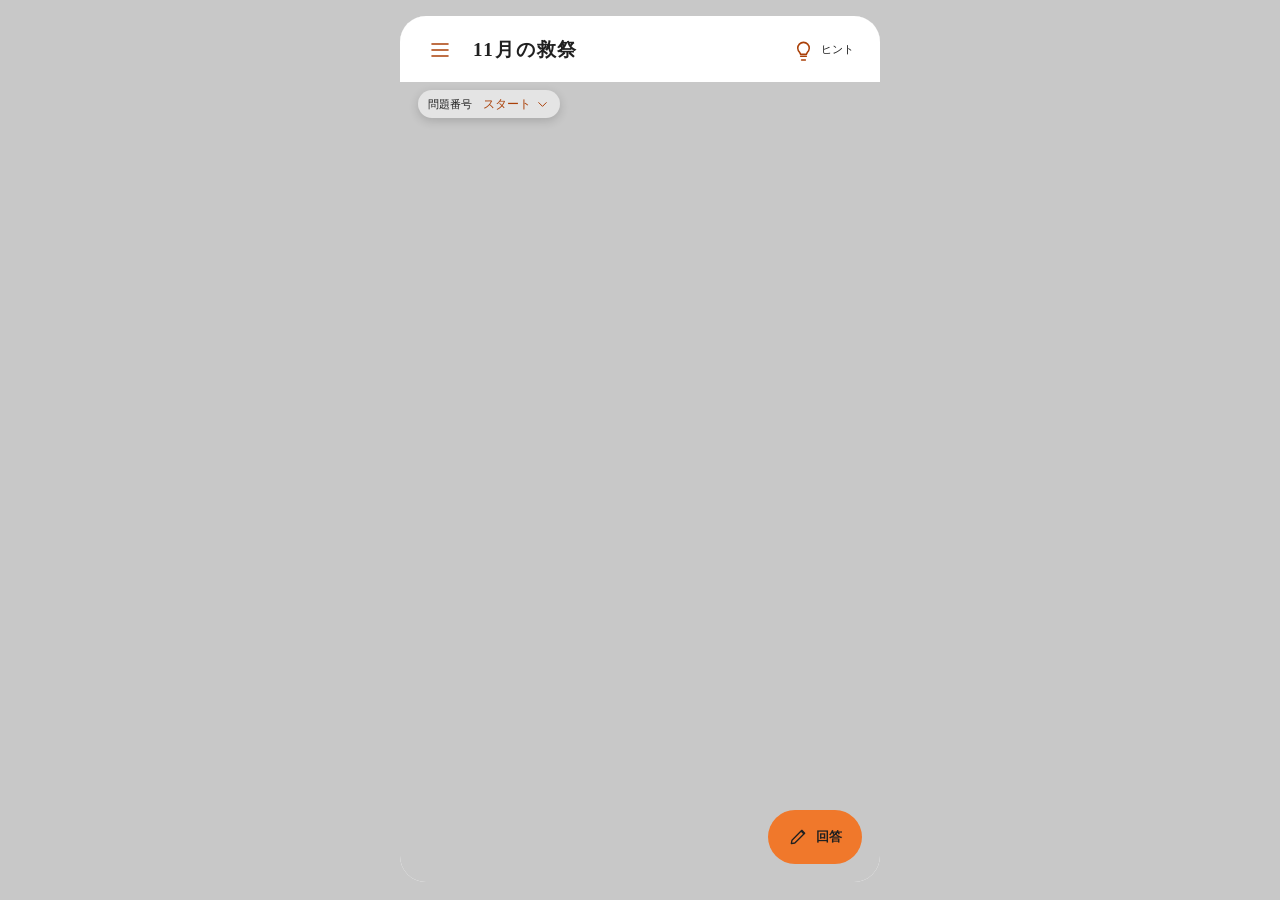
==== app/index.html @ 4bab8ab5 "Publish November Kyusai scenario updates and compact alternating Q3 layout" ====
<!doctype html>
<html lang="ja">
<head>
  <meta charset="UTF-8">
  <meta name="viewport" content="width=device-width, initial-scale=1, viewport-fit=cover">
  <meta name="theme-color" content="#ffffff">
  <meta name="description" content="11月の救祭 — 冊子とともに進める、チャット形式の謎解き。">
  <title>11月の救祭｜謎解きチャット</title>
  <link rel="icon" type="image/svg+xml" href="./assets/release-20261029-8dc7ff6074a7/favicon.svg">
  <link rel="stylesheet" href="./assets/release-20261029-8dc7ff6074a7/styles.css">
  <script type="module" src="./assets/release-20261029-8dc7ff6074a7/app.js"></script>
</head>
<body>
  <a class="skip-link" href="#main">本文へ移動</a>
  <div id="app"></div>
  <dialog id="panel" aria-labelledby="panel-title"></dialog>
  <noscript>この謎解きチャットを使うには、JavaScriptを有効にしてください。</noscript>
</body>
</html>
---- app/assets/release-20261029-8dc7ff6074a7/styles.css ----
@charset "UTF-8";

:root {
  color-scheme: light;
  --white: #fff;
  --canvas: #c8c8c8;
  --surface: #dedede;
  --surface-hover: #cecece;
  --ink: #202020;
  --muted: #515151;
  --accent: #f0782b;
  --accent-hover: #e8691d;
  --accent-ink: #aa4008;
  --accent-soft: #ffd0ae;
  --serif: "Yu Mincho", "Hiragino Mincho ProN", serif;
  --sans: -apple-system, BlinkMacSystemFont, "Hiragino Kaku Gothic ProN", "Yu Gothic", sans-serif;
}

* { box-sizing: border-box; }
body { margin: 0; background: var(--canvas); color: var(--ink); font: 14px/1.75 var(--sans); }
button, input { font: inherit; }
button { transition: background-color 180ms ease, color 180ms ease, scale 140ms cubic-bezier(.2,.8,.2,1), opacity 180ms ease; }
button { border: 0; color: inherit; cursor: pointer; }
button:active:not(:disabled) { scale: .96; }
button:disabled { cursor: default; }
button svg { width: 21px; height: 21px; flex-shrink: 0; }
a { color: inherit; text-decoration: none; }
button, a, input, summary { outline: none; }
button:focus-visible, a:focus-visible { background-color: var(--surface-hover); }
.hidden, [hidden] { display: none !important; }
.sr-only { position: absolute; width: 1px; height: 1px; padding: 0; overflow: hidden; clip: rect(0, 0, 0, 0); white-space: nowrap; }
.skip-link { position: fixed; top: -80px; left: 16px; z-index: 10; padding: 12px; border-radius: 12px; background: var(--ink); color: var(--white); }
.skip-link:focus { top: 12px; background: var(--ink); }

.shell { max-width: 480px; margin: auto; overflow: hidden; background: var(--white); }
.workspace { position: relative; height: 100dvh; display: flex; flex-direction: column; min-width: 0; background: var(--canvas); }
.workspace::before { content: ""; position: absolute; z-index: 0; inset: -9px; background: url("./chat-background-clocktower.jpg") 68% center / cover no-repeat; opacity: .22; filter: saturate(.45) contrast(.85) brightness(1.1) blur(3px); pointer-events: none; }
.workspace::after { content: ""; position: absolute; z-index: 2; inset: 0; background: #000; opacity: 0; pointer-events: none; transition: opacity 180ms ease; }
.yoi-completion { position: relative; z-index: 1; display: flex; flex: 1; flex-direction: column; min-height: 0; overflow-y: auto; padding: 58px 24px max(24px, env(safe-area-inset-bottom)); text-align: center; background: #ffffffd9; }
.yoi-completion-copy { margin-block: auto; padding-block: 20px 36px; }
.yoi-completion-label { margin: 0; font: 17px var(--serif); letter-spacing: .18em; }
.yoi-completion h1 { margin: 14px 0 4px; font: 52px/1.4 var(--serif); }
.yoi-completion-end { margin: 0 0 30px; color: var(--accent-ink); font-size: 12px; letter-spacing: .4em; }
.yoi-completion-copy > p:not([class]) { margin: 18px 0 0; font-size: 13px; line-height: 2; }
.yoi-completion-actions { display: grid; flex-shrink: 0; gap: 12px; margin-top: auto; }
.yoi-completion-actions button { display: flex; align-items: center; justify-content: center; gap: 10px; width: 100%; min-height: 56px; padding: 14px 12px; border-radius: 14px; font-size: 13px; font-weight: 600; line-height: 1.7; }
.yoi-venue-button { background: var(--accent); color: var(--ink); }
.yoi-venue-button:hover, .yoi-venue-button:focus-visible { background: var(--accent-hover); outline: 2px solid var(--accent-ink); outline-offset: 3px; }
.yoi-online-button { border: 1px solid #aaa; background: var(--surface); color: var(--muted); }
.yoi-completion-actions p { margin: -6px 0 0; color: var(--muted); font-size: 11px; }
.workspace:has(.yoi-completion) .hint-button { visibility: hidden; }
.workspace:has(.composer-area:not(.answer-page):not([hidden]):not([inert]))::after { opacity: .65; }
.topbar { position: relative; z-index: 5; display: flex; align-items: center; justify-content: space-between; padding: 12px 18px 10px; padding-top: max(12px, env(safe-area-inset-top)); flex-shrink: 0; background: var(--white); }
.brand { display: flex; align-items: center; gap: 11px; border-radius: 10px; }
.brand-title { font: 600 19px var(--serif); letter-spacing: .1em; }
.menu-button { display: flex; align-items: center; justify-content: center; width: 44px; height: 44px; border-radius: 14px; background: transparent; color: var(--accent-ink); cursor: pointer; }
.menu-button svg { width: 24px; height: 24px; }
.menu-button:hover, .menu-button:focus-visible, .menu-button[aria-expanded="true"] { background: var(--surface-hover); }
.menu-items { position: absolute; z-index: 6; top: calc(100% - 4px); left: 18px; display: flex; flex-direction: column; gap: 0; width: min(210px, calc(100% - 36px)); padding: 4px; border-radius: 12px; background: var(--white); box-shadow: 0 6px 20px #20202026; }
.menu-items button { display: flex; align-items: center; gap: 14px; min-height: 44px; padding: 10px 14px; border-radius: 8px; background: transparent; font-size: 14px; text-align: left; }
.menu-items button svg { width: 20px; height: 20px; color: var(--muted); }
.menu-items button.active { background: var(--surface); }
.menu-items button:hover, .menu-items button:focus-visible, .menu-items button:active { background: var(--surface-hover); }
.nav-badge { display: flex; align-items: center; justify-content: center; min-width: 22px; height: 22px; margin-left: auto; padding: 0 6px; border-radius: 50%; background: var(--surface); color: var(--ink); font-size: 11px; }
.icon-button, .composer-close { display: flex; align-items: center; justify-content: center; width: 44px; height: 44px; border-radius: 50%; background: transparent; }
.icon-button:hover, .icon-button:focus-visible { background: var(--surface); }
.icon-button svg { width: 21px; height: 21px; }
.hint-button { display: flex; align-items: center; justify-content: center; gap: 6px; min-width: 44px; height: 44px; padding: 0 8px; border-radius: 14px; background: transparent; font-size: 11px; white-space: nowrap; }
.hint-button svg { width: 23px; height: 23px; color: var(--accent-ink); }
.hint-button:hover, .hint-button:focus-visible { background: var(--surface-hover); }
.problem-navigation { position: absolute; z-index: 4; top: calc(100% + 8px); left: 18px; background: transparent; }
.problem-toggle { display: flex; align-items: center; gap: 4px; width: auto; min-height: 28px; padding: 2px 10px; border-radius: 999px; background: #e4e4e4; text-align: left; font-size: 11px; font-weight: 400; color: var(--ink); box-shadow: 0 3px 10px #20202030; }
.problem-toggle strong { margin-left: 8px; color: var(--accent-ink); font-size: 12px; font-weight: 400; }
.problem-toggle svg { width: 15px; height: 15px; color: var(--accent-ink); transition: transform 180ms ease; }
.problem-toggle[aria-expanded="true"] svg { transform: rotate(180deg); }
.problem-toggle:hover, .problem-toggle:focus-visible { background: var(--surface-hover); }
.problem-menu { position: absolute; top: calc(100% + 6px); left: 0; width: min(180px, calc(100vw - 36px)); display: flex; flex-direction: column; max-height: min(50dvh, 320px); overflow-x: hidden; overflow-y: auto; scrollbar-width: none; overscroll-behavior: contain; padding: 6px; border-radius: 16px; background: var(--white); box-shadow: 0 6px 20px #20202026; }
.problem-menu::-webkit-scrollbar { display: none; width: 0; height: 0; }
.problem-menu button { display: flex; align-items: center; justify-content: space-between; gap: 8px; flex-shrink: 0; min-height: 44px; padding: 10px 16px; border-radius: 10px; background: transparent; font-size: 13px; text-align: left; }
.problem-menu button svg { width: 15px; height: 15px; color: var(--accent-ink); }
.problem-menu button[aria-current], .problem-menu button:hover, .problem-menu button:focus-visible { background: var(--surface-hover); }

.answer-problem { margin: 20px 0 24px; }
.answer-problem p { margin: 0; font-size: 14px; line-height: 1.9; white-space: pre-wrap; overflow-wrap: anywhere; }
.answer-problem .answer-template { margin-top: 16px; padding: 12px; border-radius: 12px; background: var(--surface); }
.answer-entry-label { margin: 0 0 8px; font-size: 12px; font-weight: 600; }

.chat-area { position: relative; z-index: 1; flex: 1; min-height: 0; overflow: auto; padding: 52px 18px calc(120px + env(safe-area-inset-bottom)); scrollbar-width: thin; overscroll-behavior: contain; scroll-padding-bottom: 15px; }
.messages { display: grid; gap: 8px; }
.investigation-hub { padding-top: 44px; padding-bottom: calc(84px + env(safe-area-inset-bottom)); }
.investigation-intro { display: grid; grid-template-columns: minmax(0, 1fr) auto; align-items: center; gap: 6px 10px; color: var(--ink); margin-bottom: 10px; padding: 10px 12px; border-radius: 14px; background: #ffffffe8; }
.investigation-intro h1 { margin: 0; font: 20px var(--serif); }
.investigation-intro p { grid-column: 1 / -1; font-size: 11px; line-height: 1.6; margin: 0; }
.investigation-intro .investigation-progress { grid-column: 2; grid-row: 1; font-weight: 600; white-space: nowrap; }
.investigation-questions { --investigation-portrait-space: 64px; display: grid; gap: 6px; padding-inline: 8px; }
.investigation-question { position: relative; display: grid; grid-template-columns: minmax(0, 1fr) auto; align-items: center; justify-self: end; gap: 3px 8px; width: calc(100% - var(--investigation-portrait-space)); min-height: 64px; padding: 8px 10px; border-radius: 3px 16px 16px 16px; background: var(--white); color: var(--ink); text-align: left; }
.investigation-question::before { content: ''; position: absolute; top: 0; left: -8px; border-top: 12px solid var(--white); border-left: 9px solid transparent; }
.investigation-question:nth-child(even) { justify-self: start; border-radius: 16px 3px 16px 16px; }
.investigation-question:nth-child(even)::before { left: auto; right: -8px; border-left: 0; border-right: 9px solid transparent; }
.investigation-question strong { grid-column: 1 / -1; grid-row: 1; font-size: 13px; font-weight: 500; line-height: 1.5; overflow-wrap: anywhere; }
.investigation-status { grid-column: 1; grid-row: 2; color: var(--accent-ink); font-size: 10px; line-height: 1.5; }
.investigation-open-label { grid-column: 2; grid-row: 2; display: flex; align-items: center; justify-content: flex-end; gap: 4px; font-size: 10px; line-height: 1.5; white-space: nowrap; }
.investigation-open-label svg { width: 16px; height: 16px; }
.investigation-next:disabled { background: var(--surface); color: var(--muted); opacity: .7; }
.investigation-back { position: absolute; z-index: 4; top: 104px; left: 18px; min-height: 44px; padding: 8px 14px; border-radius: 12px; background: var(--white); font-size: 12px; }
.investigation-detail { padding-top: 104px; padding-bottom: 156px; }
.investigation-return { position: absolute; z-index: 2; left: 18px; bottom: max(22px, env(safe-area-inset-bottom)); min-height: 48px; max-width: 45%; padding: 10px 14px; border-radius: 14px; background: var(--white); font-size: 12px; }
.investigation-complete-note { padding: 18px; border-radius: 18px; background: var(--white); font-size: 14px; }
.q4-pending { position: relative; z-index: 1; flex: 1; padding: 80px 24px 32px; background: #ffffffe8; }
.q4-pending h1 { font: 28px var(--serif); }
.q4-pending p { margin-bottom: 30px; font-size: 14px; line-height: 1.9; }
.start-puzzle-card { position: relative; display: grid; grid-template-columns: minmax(0, 1fr) minmax(0, 1.15fr); align-items: start; gap: 16px; padding: 14px; border-radius: 20px; background: var(--white); box-shadow: 0 4px 16px #20202012; }
.puzzle-visual { grid-column: 2; grid-row: 1; width: 100%; min-width: 0; }
.puzzle-preview { display: block; width: 100%; min-width: 0; padding: 0; border-radius: 12px; background: var(--white); overflow: hidden; }
.puzzle-diagram-image { display: block; width: 100%; height: auto; }
.start-puzzle-card[data-problem-id^="N4"] .puzzle-preview { position: relative; aspect-ratio: 559 / 610; }
.start-puzzle-card[data-problem-id^="N4"] .puzzle-diagram-image { position: absolute; inset: 0; width: 100%; height: 100%; object-fit: contain; }
.puzzle-gallery-pages { display: flex; justify-content: center; gap: 4px; margin-top: 8px; }
.puzzle-gallery-pages button { display: grid; place-items: center; flex: 1; min-width: 0; max-width: 44px; min-height: 44px; padding: 4px; border-radius: 50%; background: transparent; font-size: 11px; }
.puzzle-gallery-pages button span { display: grid; place-items: center; width: 24px; height: 24px; border-radius: 50%; background: var(--surface); }
.puzzle-gallery-pages button span { transition: background-color 180ms ease, color 180ms ease, scale 180ms ease; }
.puzzle-gallery-pages button[aria-pressed="true"] span { background: var(--ink); color: var(--white); scale: 1.08; }
.puzzle-gallery-pages button:hover, .puzzle-gallery-pages button:focus-visible { background: var(--surface-hover); }
.puzzle-card-copy { grid-column: 1; grid-row: 1; min-width: 0; }
.puzzle-card-number { color: var(--muted); font-size: 11px; }
.puzzle-card-copy h2 { margin: 0 0 14px; font-size: 16px; line-height: 1.8; font-weight: 600; overflow-wrap: anywhere; }
.puzzle-question-icon { display: inline-block; width: 25px; height: auto; margin-right: 4px; vertical-align: middle; }
.puzzle-card-copy p { margin: 0; font-size: 14px; line-height: 1.9; overflow-wrap: anywhere; }
.puzzle-card-copy .puzzle-card-instruction { margin-bottom: 14px; }
.puzzle-card-copy .puzzle-card-destination { padding-top: 14px; border-top: 1px solid var(--surface); }
.puzzle-blank { display: inline-flex; align-items: center; justify-content: center; width: 1.6em; height: 1.6em; margin-inline: 2px; border-radius: 50%; background: var(--ink); color: var(--white); line-height: 1; }
.composer-area .start-puzzle-card { padding: 0; border-radius: 0; box-shadow: none; }
.composer-area .puzzle-card-number { display: none; }
.puzzle-card-answer, .puzzle-text-answer { display: grid; grid-template-columns: minmax(0, 1fr); gap: 8px; margin-top: 18px; min-width: 0; }
.puzzle-card-copy #answer-form:not([class]) { margin-top: 18px; }
.puzzle-card-copy .answer-options { grid-template-columns: minmax(0, 1fr); }
.start-puzzle-card[data-problem-id^="N4"] { grid-template-columns: minmax(140px, 1.25fr) minmax(0, 1fr); gap: 12px; }
.puzzle-symbol-answer { display: grid; gap: 8px; margin-top: 18px; min-width: 0; }
.symbol-slot-fields { display: grid; grid-template-columns: repeat(3, minmax(0, 1fr)); gap: 6px; }
.symbol-slot-button { display: grid; place-items: center; min-width: 0; min-height: 64px; padding: 4px; border-radius: 14px; background: var(--surface); font-size: 26px; }
.symbol-slot-button[data-filled="false"] { color: var(--muted); }
.symbol-slot-button:hover, .symbol-slot-button:focus-visible { background: var(--surface-hover); }
.answer-field-label { margin-bottom: 4px; padding: 0; font-size: 12px; font-weight: 600; }
.puzzle-symbol-answer > .primary-button:disabled { opacity: .45; cursor: default; }
.has-side-submit #answer-form > .primary-button { position: absolute; top: calc(var(--submit-top) + (var(--submit-height) - 44px) / 2); left: calc(var(--submit-left) + var(--submit-width) - 80px); margin: 0; }
.puzzle-text-answer .text-composer { padding: 7px; }
.start-puzzle-card[data-problem-id="N3"] .text-composer { min-height: 64px; }
.has-side-submit[data-problem-id="N3"] .text-composer { width: calc(var(--answer-row-width) - 80px - 16px); }
.puzzle-card-answer label { grid-column: 1 / -1; color: var(--muted); font-size: 12px; }
.answer-choice-trigger { display: flex; align-items: center; justify-content: space-between; gap: 4px; text-align: left; width: 100%; min-width: 0; min-height: 44px; padding: 8px; border: 0; border-radius: 12px; background: var(--surface); color: var(--ink); font: 16px var(--sans); }
.answer-choice-trigger svg { width: 16px; height: 16px; }
.answer-choice-trigger:focus-visible { outline: 2px solid var(--muted); outline-offset: 2px; }
.puzzle-full-image { display: block; width: 100%; height: auto; border-radius: 12px; }
.chat-area { overflow-anchor: none; scrollbar-width: none; }
.chat-area::-webkit-scrollbar { display: none; width: 0; height: 0; }
.conversation-notice { position: absolute; z-index: 2; bottom: max(24px, env(safe-area-inset-bottom)); left: 50%; transform: translateX(-50%); min-height: 44px; max-width: calc(100% - 36px); padding: 10px 18px; border-radius: 999px; background: var(--ink); color: var(--white); box-shadow: 0 4px 16px #20202033; font-size: 13px; white-space: nowrap; }
.conversation-notice:hover, .conversation-notice:focus-visible { background: var(--surface-hover); color: var(--ink); }
.conversation-notice:not([hidden]) { animation: notice-in 220ms ease both; }
@keyframes notice-in { from { opacity: 0; translate: 0 6px; } to { opacity: 1; translate: 0 0; } }
.workspace:has(.answer-fab:not([hidden])) .conversation-notice { bottom: calc(88px + env(safe-area-inset-bottom)); }
.message-enter { animation: message-in 360ms cubic-bezier(.2,.8,.2,1) both; }
@keyframes message-in { from { opacity: 0; transform: translateY(14px); } to { opacity: 1; transform: translateY(0); } }
.scene-actions { display: flex; flex-wrap: wrap; align-items: center; gap: 10px; margin-top: 24px; }
.narration { margin: 0; padding: 13px 15px; border-radius: 18px; background: var(--white); font-size: 13px; line-height: 1.95; white-space: pre-wrap; overflow-wrap: anywhere; }
.message { display: flex; align-items: flex-start; gap: 9px; }
.avatar { display: flex; align-items: center; justify-content: center; flex-shrink: 0; width: 29px; height: 29px; margin-top: 22px; border-radius: 50%; background: var(--accent); font: 12px var(--serif); }
.character-speaker { display: flex; flex-direction: column; align-items: center; flex-shrink: 0; gap: 4px; width: 56px; }
.character-avatar { width: 56px; height: 70px; margin-top: 0; border-radius: 0; background: transparent; }
.character-avatar img { display: block; width: 100%; height: 100%; object-fit: contain; }
.character-name { color: var(--ink); font-size: 10px; line-height: 1.5; text-align: center; white-space: nowrap; }
.has-character .message-body { max-width: calc(100% - 65px); }
.character-right { justify-content: flex-end; }
.character-right .speaker { margin-left: auto; }
.message-body { width: fit-content; max-width: calc(100% - 38px); min-width: 0; }
.speaker { display: flex; align-items: center; gap: 9px; width: fit-content; margin-bottom: 6px; padding: 0; background: transparent; color: var(--muted); font-size: 10px; }
.speaker small { font-size: 9px; }
.bubble { width: fit-content; max-width: 100%; padding: 13px 15px; border-radius: 18px; background: var(--white); font-size: 13px; line-height: 1.95; white-space: pre-wrap; overflow-wrap: anywhere; }
.own { justify-content: flex-end; }
.own .message-body { max-width: 85%; }
.own .speaker { justify-content: flex-end; margin-left: auto; }
.own .bubble { background: var(--ink); color: var(--white); }
.retry .bubble { background: var(--accent-soft); }
.milestone { display: flex; align-items: center; gap: 8px; margin-left: 38px; padding: 10px 14px; border-radius: 14px; background: var(--accent-soft); color: var(--accent-ink); font-size: 11px; }
.milestone svg { width: 15px; height: 15px; }
.branch-options { display: flex; flex-wrap: wrap; gap: 9px; margin-top: 22px; padding-left: 38px; }
.branch-options button { display: flex; align-items: center; gap: 13px; min-height: 44px; padding: 10px 14px; border-radius: 999px; background: var(--accent-soft); font-size: 12px; }
.branch-options button:hover, .branch-options button:focus-visible { background: var(--surface-hover); }
.branch-options svg { width: 15px; height: 15px; color: var(--accent-ink); }
.chapter-end { margin-top: 20px; color: var(--muted); font-size: 11px; text-align: center; }
.chapter-end > span { display: inline-block; padding: 8px 12px; border-radius: 14px; background: var(--white); }

.composer-area { position: absolute; z-index: 3; left: 12px; right: 12px; bottom: max(12px, env(safe-area-inset-bottom)); max-height: min(75dvh, 620px); overflow: auto; overscroll-behavior: contain; padding: 16px 20px 20px; border-radius: 24px; background: var(--white); box-shadow: 0 12px 32px #20202026; }
.answer-composer-heading { display: flex; align-items: center; justify-content: space-between; gap: 12px; min-height: 40px; margin-bottom: 14px; }
.answer-composer-heading h2 { display: flex; align-items: center; gap: 10px; margin: 0; font-size: 16px; font-weight: 600; }
.answer-composer-heading .question-tag { flex-shrink: 0; background: var(--accent); font-size: 11px; }
.composer-area.answer-page { position: relative; flex: 1; min-height: 0; inset: auto; max-height: none; padding: 52px 20px max(24px, env(safe-area-inset-bottom)); border-radius: 0; box-shadow: none; }
.composer-close { width: 40px; height: 40px; flex-shrink: 0; background: var(--surface); }
.composer-close:hover, .composer-close:focus-visible { background: var(--surface-hover); }
.composer-close svg { width: 19px; height: 19px; }
.text-composer { display: flex; align-items: center; gap: 8px; padding: 7px 7px 7px 12px; border-radius: 18px; background: var(--surface); transition: background-color 180ms ease, box-shadow 180ms ease; }
.text-composer:focus-within { background: var(--surface-hover); }
.text-composer input { flex: 1; min-width: 0; padding: 7px 5px; border: 0; background: transparent; color: var(--ink); font-size: 16px; }
.text-composer input::placeholder { color: var(--muted); font-size: 13px; }
.answer-fields { display: grid; gap: 12px; }
.answer-field { min-width: 0; }
.answer-field .answer-field-label { display: block; margin-bottom: 5px; font-size: 12px; }
.answer-fields-inline { display: block; font-size: 15px; line-height: 2.2; }
.answer-fields-inline .answer-field { display: inline-block; width: 5.5em; margin: 0 4px; vertical-align: middle; line-height: normal; }
.answer-fields-inline .text-composer { padding: 7px; border-radius: 10px; }
.answer-fields-inline input { width: 100%; text-align: center; }
.multi-field-answer > .primary-button { width: 80px; margin: 12px 0 0 auto; }
.send-button { display: flex; align-items: center; justify-content: center; width: 44px; height: 44px; flex-shrink: 0; border-radius: 50%; background: var(--accent); }
.send-button:hover, .send-button:focus-visible { background: var(--surface-hover); }
.composer-meta { margin-top: 8px; color: var(--muted); font-size: 11px; }
.feedback { margin-top: 8px; color: var(--accent-ink); font-size: 11px; }
.feedback:empty { display: none; }
.primary-button, .secondary-button { display: flex; align-items: center; justify-content: center; gap: 10px; min-height: 44px; padding: 11px 16px; border-radius: 14px; background: var(--accent); font-size: 12px; }
.primary-button:hover, .primary-button:focus-visible { background: var(--surface-hover); }
.primary-button svg { width: 17px; height: 17px; }
.secondary-button { background: var(--surface); }
.secondary-button:hover, .secondary-button:focus-visible { background: var(--surface-hover); }
.solved-composer { display: flex; align-items: center; justify-content: space-between; gap: 10px; flex-wrap: wrap; min-height: 54px; }
.solved-label { display: flex; align-items: center; gap: 7px; font-size: 12px; }
.solved-label svg { width: 16px; height: 16px; color: var(--accent-ink); }
.muted { color: var(--muted); font-size: 12px; }
.answer-options { display: grid; gap: 8px; grid-template-columns: repeat(3, minmax(0, 1fr)); margin: 0; padding: 0; border: 0; }
.answer-options-two-columns { grid-template-columns: repeat(2, minmax(0, 1fr)); }
.option { display: flex; align-items: center; gap: 7px; min-height: 48px; padding: 10px 9px; border-radius: 14px; background: var(--surface); font-size: 12px; line-height: 1.6; cursor: pointer; }
.option:has(input:checked) { background: var(--surface-hover); }
.option:has(input:focus-visible) { background: var(--surface-hover); }
.option:has(input:checked:focus-visible) { background: var(--surface-hover); }
.option input, .evidence-card input { appearance: none; display: grid; place-items: center; width: 18px; height: 18px; margin: 0; border: 0; border-radius: 6px; background: #bfbfbf; flex-shrink: 0; cursor: pointer; }
.option input[type="radio"] { border-radius: 50%; }
.option input:checked, .evidence-card input:checked { background: var(--ink); }
.option input:checked::after, .evidence-card input:checked::after { content: "✓"; color: var(--white); font-size: 13px; line-height: 1; }
.option, .evidence-card, summary { transition: background-color 180ms ease, scale 140ms cubic-bezier(.2,.8,.2,1); }
.option:active, .evidence-card:active, summary:active { scale: .98; }
.option input, .evidence-card input { transition: background-color 180ms ease; }
.option input:checked::after, .evidence-card input:checked::after { animation: selection-in 180ms ease both; }
@keyframes selection-in { from { opacity: 0; scale: .65; } to { opacity: 1; scale: 1; } }
.answer-options:has(input[type="checkbox"]) { grid-template-columns: repeat(2, minmax(0, 1fr)); }
.answer-options:has(input[type="checkbox"]) .option:nth-of-type(odd):last-of-type { grid-column: 1 / -1; }
.answer-options .primary-button { grid-column: 1 / -1; width: 100%; margin-top: 2px; }
.start-puzzle-card[data-problem-id="N4.2"] .answer-options { position: relative; padding-top: var(--choice-clearance, 0px); }
.start-puzzle-card[data-problem-id="N4.2"] .answer-options .primary-button { position: absolute; left: calc(100% + 12px); bottom: 2px; margin: 0; }
#answer-form button[type="submit"] { width: 80px; min-width: 80px; height: 44px; min-height: 44px; padding: 8px; gap: 6px; flex-shrink: 0; justify-self: end; border-radius: 14px; font-size: 12px; flex-wrap: nowrap; white-space: nowrap; writing-mode: horizontal-tb; }
#answer-form button[type="submit"] svg { width: 17px; height: 17px; flex-shrink: 0; }
#answer-form button[type="submit"] span { display: block; flex-shrink: 0; white-space: nowrap; writing-mode: horizontal-tb; }
#answer-form.is-incorrect .text-composer,
#answer-form.is-incorrect .answer-choice-trigger,
#answer-form.is-incorrect .symbol-slot-button,
#answer-form.is-incorrect .option { background: #ffe1e1; box-shadow: inset 0 0 0 2px #c73535; }
#answer-form.is-incorrect .answer-choice-trigger,
#answer-form.is-incorrect .symbol-slot-button,
#answer-form.is-incorrect .option,
#answer-form.is-incorrect .text-composer input { color: #9c2020; }
.answer-fab { position: absolute; z-index: 2; right: 18px; bottom: max(18px, env(safe-area-inset-bottom)); display: flex; align-items: center; justify-content: center; gap: 8px; min-height: 54px; padding: 0 20px; border-radius: 999px; background: var(--accent); font-size: 13px; font-weight: 600; }
.answer-fab svg { width: 20px; height: 20px; }
.answer-fab:hover, .answer-fab:focus-visible { background: var(--surface-hover); }

dialog { position: fixed; inset: auto 0 0; width: 100%; max-width: 480px; max-height: 85dvh; min-height: 260px; margin: 0 auto; padding: 0; overflow: auto; border: 0; border-radius: 26px 26px 0 0; background: var(--canvas); color: var(--ink); box-shadow: none; }
dialog::backdrop { background: #20202080; animation: backdrop-in 260ms ease both; }
dialog.is-closing::backdrop { animation: backdrop-out 180ms ease both; }
dialog.image-viewer { inset: 0; width: 100vw; height: 100dvh; max-width: none; max-height: none; min-height: 0; margin: 0; padding: max(56px, calc(env(safe-area-inset-top) + 48px)) max(12px, env(safe-area-inset-right)) max(12px, env(safe-area-inset-bottom)) max(12px, env(safe-area-inset-left)); border-radius: 0; overflow: hidden; overscroll-behavior: none; touch-action: none; background: var(--white); }
.image-viewer-stage { width: 100%; height: 100%; min-height: 0; overflow: hidden; }
dialog.image-gallery { padding-bottom: max(76px, calc(env(safe-area-inset-bottom) + 64px)); touch-action: pan-y pinch-zoom; }
.image-gallery .image-viewer-stage { touch-action: pan-y pinch-zoom; }
.image-gallery .puzzle-gallery-pages { position: absolute; bottom: max(12px, env(safe-area-inset-bottom)); left: 50%; transform: translateX(-50%); width: 156px; margin: 0; padding: 4px 8px; border-radius: 999px; background: var(--white); box-shadow: 0 3px 12px #20202020; }
.image-viewer .puzzle-full-image { width: 100%; height: 100%; object-fit: contain; border-radius: 0; }
.image-viewer-close { position: absolute; z-index: 1; top: max(8px, env(safe-area-inset-top)); right: max(12px, env(safe-area-inset-right)); background: var(--surface); }
body:has(dialog.image-viewer[open]) { overflow: hidden; }
dialog.answer-choice-dialog { inset: 0; width: min(360px, calc(100vw - 16px)); height: fit-content; min-height: 0; max-width: none; max-height: calc(100dvh - 16px); margin: auto; padding: 12px; border-radius: 18px; background: var(--white); overflow: auto; overscroll-behavior: contain; }
.answer-choice-header { display: flex; align-items: center; justify-content: space-between; gap: 8px; margin-bottom: 8px; }
.answer-choice-header h2 { margin: 0; font-size: 16px; font-weight: 500; }
.circled-answer { display: inline-flex; align-items: center; justify-content: center; flex-shrink: 0; width: 22px; height: 22px; border: 1px solid currentColor; border-radius: 50%; font: 400 14px/1 Arial, sans-serif; font-variant-numeric: lining-nums; letter-spacing: -0.5px; }
.answer-choice-grid { display: grid; grid-template-columns: repeat(5, minmax(0, 1fr)); gap: 6px; }
.answer-choice-grid button { min-width: 0; min-height: 44px; padding: 6px; border-radius: 10px; background: var(--white); font-size: 20px; }
.answer-choice-grid button[aria-pressed="true"], .answer-choice-grid button:hover, .answer-choice-grid button:focus-visible { background: var(--surface-hover); }
.symbol-picker-slots { display: flex; justify-content: center; gap: 8px; margin: 12px 0 16px; }
.symbol-picker-slots .symbol-slot-button { width: 56px; min-height: 56px; }
.symbol-picker-slots .symbol-slot-button[aria-pressed="true"] { outline: 2px solid var(--accent); outline-offset: 2px; }
.symbol-choice-grid { display: grid; grid-template-columns: repeat(6, minmax(0, 1fr)); gap: 6px; }
.symbol-choice-grid button { min-width: 0; min-height: 48px; padding: 4px; border-radius: 10px; background: var(--surface); font-size: 24px; }
.symbol-choice-grid button[aria-pressed="true"], .symbol-choice-grid button:hover, .symbol-choice-grid button:focus-visible { background: var(--surface-hover); }

@keyframes backdrop-in { from { opacity: 0; } to { opacity: 1; } }
@keyframes backdrop-out { from { opacity: 1; } to { opacity: 0; } }
@keyframes content-in { from { opacity: 0; transform: translateY(8px); } to { opacity: 1; transform: translateY(0); } }
.answer-reveal[open] > p, .log-entry[open] > .history-messages { animation: content-in 260ms cubic-bezier(.2,.8,.2,1) both; }
.panel-header { display: flex; align-items: center; justify-content: space-between; padding: 14px 23px 18px; background: var(--white); }
.panel-header h2 { margin: 6px 0 0; font: 21px var(--serif); letter-spacing: .09em; }
.eyebrow { color: var(--muted); font-size: 10px; letter-spacing: .1em; }
.panel-body { padding: 22px 23px max(28px, env(safe-area-inset-bottom)); }
.panel-intro { margin: 0 0 21px; color: var(--muted); font-size: 12px; line-height: 1.9; }
.hint-card, .finding { margin-bottom: 12px; padding: 16px; border-radius: 18px; background: var(--white); }
.hint-card p, .finding p { margin: 7px 0 0; font-size: 13px; line-height: 1.95; }
.full { width: 100%; justify-content: space-between; }
.answer-reveal { margin-top: 20px; padding: 4px 16px; border-radius: 18px; background: var(--white); }
.answer-reveal summary { min-height: 44px; padding-block: 10px; border-radius: 12px; color: var(--accent-ink); font-size: 12px; cursor: pointer; }
.answer-reveal summary:focus-visible { background: var(--surface-hover); }
.answer-reveal p { padding: 16px; border-radius: 14px; background: var(--accent-soft); font-size: 13px; white-space: pre-wrap; }
.empty-state { margin-bottom: 20px; padding: 28px 12px; border-radius: 18px; background: var(--surface); color: var(--muted); font-size: 12px; line-height: 2; text-align: center; }
.log-entry { margin-bottom: 14px; padding: 6px 16px 16px; border-radius: 18px; background: var(--white); }
.log-entry > summary { min-height: 44px; padding-block: 10px; border-radius: 12px; font: 16px var(--serif); cursor: pointer; }
.log-entry > summary:focus-visible { background: var(--surface); }
.question-tag { display: inline-block; padding: 3px 8px; border-radius: 999px; background: var(--accent); font-size: 10px; }
.log-entry > summary .question-tag { margin-right: 10px; font-family: var(--sans); }
.history-messages { display: grid; gap: 8px; margin-top: 12px; }
.history-messages .milestone { margin-left: 0; }
.history-messages .bubble { background: var(--canvas); font-size: 12px; }
.card-grid { display: grid; grid-template-columns: 1fr 1fr; gap: 10px; margin-bottom: 18px; }
.card-grid > .empty-state { grid-column: 1 / -1; }
.evidence-card { position: relative; display: flex; flex-direction: column; padding: 16px; border-radius: 18px; background: var(--white); cursor: pointer; }
.evidence-card:has(input:checked) { background: var(--surface-hover); }
.evidence-card:has(input:focus-visible) { background: var(--surface-hover); }
.evidence-card input { position: absolute; top: 11px; right: 11px; }
.card-code { color: var(--muted); font-size: 10px; letter-spacing: .1em; }
.card-mark { color: var(--accent-ink); font: 64px var(--serif); line-height: 1.6; text-align: center; }
.evidence-card strong { font: 15px var(--serif); }
.card-copy { margin-top: 9px; color: var(--muted); font-size: 11px; }
.finding { margin-top: 20px; }
.finding h3 { margin: 7px 0; font: 18px var(--serif); }
#combine-feedback { margin-top: 12px; color: var(--accent-ink); font-size: 12px; }
.help-copy { font-size: 13px; line-height: 2; }
.help-copy h3 { margin: 22px 0 9px; font: 16px var(--serif); }
.help-copy p { margin: 0 0 12px; }
.demo-note { margin-top: 20px; padding: 16px; border-radius: 18px; background: var(--surface); color: var(--muted); font-size: 12px; }
.reset-link { width: 100%; min-height: 44px; margin-top: 12px; padding: 10px 14px; border-radius: 14px; background: var(--accent-soft); font-size: 12px; text-align: left; }
.reset-link:hover, .reset-link:focus-visible { background: var(--surface-hover); }
.reset-actions { display: flex; flex-wrap: wrap; justify-content: flex-end; gap: 10px; }

button:hover, button:focus-visible, button:active { color: var(--ink); background-color: var(--surface-hover); }
summary:hover, summary:focus-visible, summary:active { background-color: var(--surface-hover); }

@media (min-width: 600px) {
  .shell { margin: 16px auto; border-radius: 26px; }
  .workspace { height: calc(100dvh - 34px); }
  dialog { bottom: 16px; border-radius: 26px; }
}
@media (max-width: 350px) {
  .investigation-question { gap: 2px 8px; padding-block: 6px; }
  .investigation-question strong { font-size: 12px; }
  .start-puzzle-card { gap: 8px 12px; }
  .puzzle-visual { grid-row: 1; }
  .topbar { padding-inline: 14px; }
  .chat-area { padding-inline: 14px; }
  .brand-title { font-size: 18px; }
  .bubble { padding: 12px; font-size: 12px; }
  .composer-area { left: 8px; right: 8px; padding-inline: 12px; }
  .answer-fab { right: 14px; }
  .option { padding-inline: 6px; font-size: 11px; }
  .solved-composer .primary-button { padding-inline: 12px; font-size: 11px; }
}
@media (prefers-reduced-motion: reduce) { *, *::before, *::after { scroll-behavior: auto !important; transition: none !important; animation: none !important; } button:active, .option:active, .evidence-card:active, summary:active { scale: 1; } dialog::backdrop { animation: none !important; } }
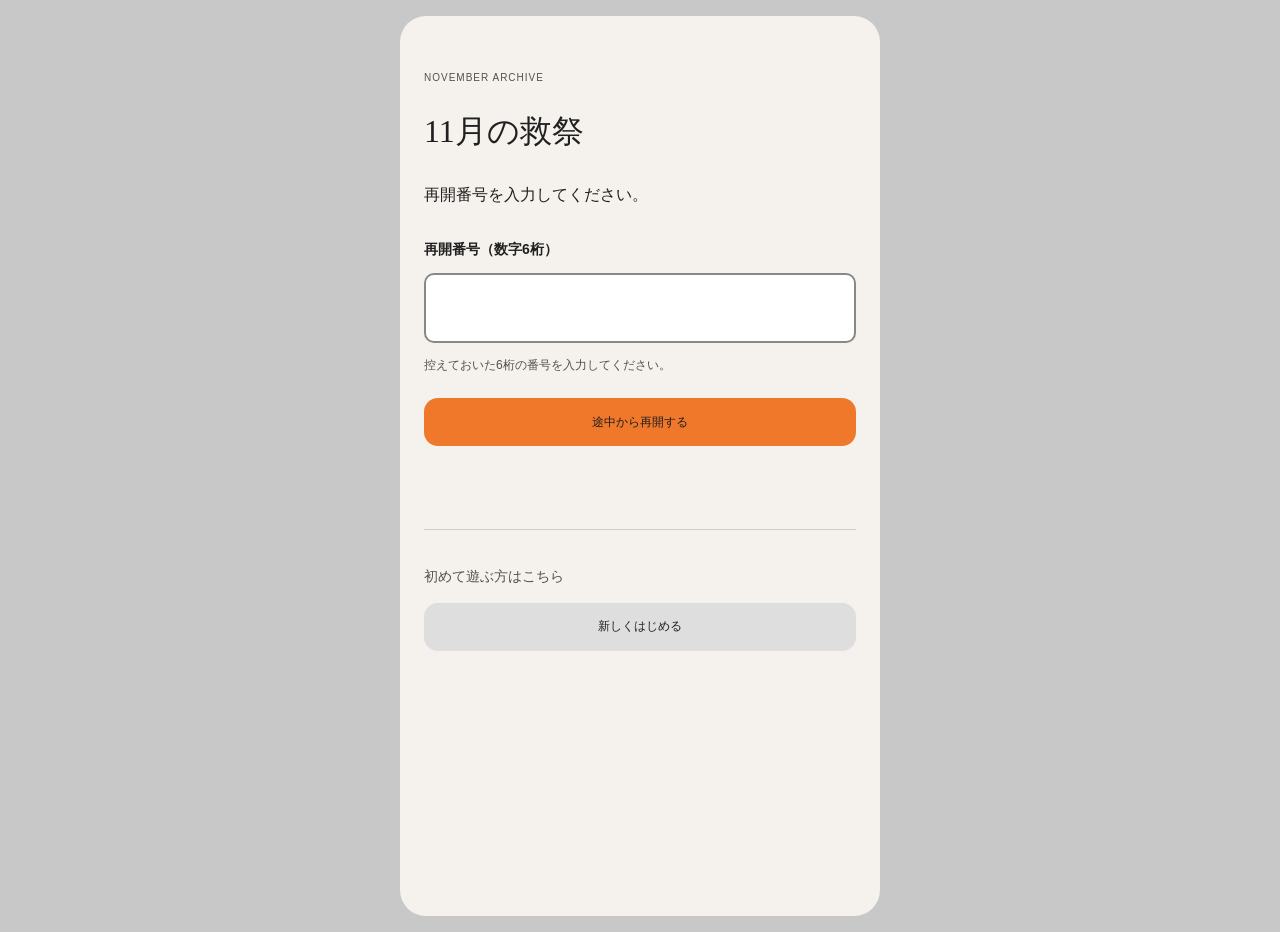
==== commit a308d2c7: "Add six-digit anonymous progress saves and isolated debug play" ====
--- a/app/index.html
+++ b/app/index.html
@@ -6,9 +6,9 @@
   <meta name="theme-color" content="#ffffff">
   <meta name="description" content="11月の救祭 — 冊子とともに進める、チャット形式の謎解き。">
   <title>11月の救祭｜謎解きチャット</title>
-  <link rel="icon" type="image/svg+xml" href="./assets/release-20261029-8dc7ff6074a7/favicon.svg">
-  <link rel="stylesheet" href="./assets/release-20261029-8dc7ff6074a7/styles.css">
-  <script type="module" src="./assets/release-20261029-8dc7ff6074a7/app.js"></script>
+  <link rel="icon" type="image/svg+xml" href="./assets/release-save-1d67b9585910/favicon.svg">
+  <link rel="stylesheet" href="./assets/release-save-1d67b9585910/styles.css">
+  <script type="module" src="./assets/release-save-1d67b9585910/app.js"></script>
 </head>
 <body>
   <a class="skip-link" href="#main">本文へ移動</a>
--- a/app/assets/release-save-1d67b9585910/styles.css
+++ b/app/assets/release-save-1d67b9585910/styles.css
@@ -0,0 +1,380 @@
+@charset "UTF-8";
+
+:root {
+  color-scheme: light;
+  --white: #fff;
+  --canvas: #c8c8c8;
+  --surface: #dedede;
+  --surface-hover: #cecece;
+  --ink: #202020;
+  --muted: #515151;
+  --accent: #f0782b;
+  --accent-hover: #e8691d;
+  --accent-ink: #aa4008;
+  --accent-soft: #ffd0ae;
+  --serif: "Yu Mincho", "Hiragino Mincho ProN", serif;
+  --sans: -apple-system, BlinkMacSystemFont, "Hiragino Kaku Gothic ProN", "Yu Gothic", sans-serif;
+}
+
+* { box-sizing: border-box; }
+body { margin: 0; background: var(--canvas); color: var(--ink); font: 14px/1.75 var(--sans); }
+button, input { font: inherit; }
+button { transition: background-color 180ms ease, color 180ms ease, scale 140ms cubic-bezier(.2,.8,.2,1), opacity 180ms ease; }
+button { border: 0; color: inherit; cursor: pointer; }
+button:active:not(:disabled) { scale: .96; }
+button:disabled { cursor: default; }
+button svg { width: 21px; height: 21px; flex-shrink: 0; }
+a { color: inherit; text-decoration: none; }
+button, a, input, summary { outline: none; }
+button:focus-visible, a:focus-visible { background-color: var(--surface-hover); }
+.hidden, [hidden] { display: none !important; }
+.sr-only { position: absolute; width: 1px; height: 1px; padding: 0; overflow: hidden; clip: rect(0, 0, 0, 0); white-space: nowrap; }
+.skip-link { position: fixed; top: -80px; left: 16px; z-index: 10; padding: 12px; border-radius: 12px; background: var(--ink); color: var(--white); }
+.skip-link:focus { top: 12px; background: var(--ink); }
+
+.shell { max-width: 480px; margin: auto; overflow: hidden; background: var(--white); }
+.workspace { position: relative; height: 100dvh; display: flex; flex-direction: column; min-width: 0; background: var(--canvas); }
+.workspace::before { content: ""; position: absolute; z-index: 0; inset: -9px; background: url("./chat-background-clocktower.jpg") 68% center / cover no-repeat; opacity: .22; filter: saturate(.45) contrast(.85) brightness(1.1) blur(3px); pointer-events: none; }
+.workspace::after { content: ""; position: absolute; z-index: 2; inset: 0; background: #000; opacity: 0; pointer-events: none; transition: opacity 180ms ease; }
+.yoi-completion { position: relative; z-index: 1; display: flex; flex: 1; flex-direction: column; min-height: 0; overflow-y: auto; padding: 58px 24px max(24px, env(safe-area-inset-bottom)); text-align: center; background: #ffffffd9; }
+.yoi-completion-copy { margin-block: auto; padding-block: 20px 36px; }
+.yoi-completion-label { margin: 0; font: 17px var(--serif); letter-spacing: .18em; }
+.yoi-completion h1 { margin: 14px 0 4px; font: 52px/1.4 var(--serif); }
+.yoi-completion-end { margin: 0 0 30px; color: var(--accent-ink); font-size: 12px; letter-spacing: .4em; }
+.yoi-completion-copy > p:not([class]) { margin: 18px 0 0; font-size: 13px; line-height: 2; }
+.yoi-completion-actions { display: grid; flex-shrink: 0; gap: 12px; margin-top: auto; }
+.yoi-completion-actions button { display: flex; align-items: center; justify-content: center; gap: 10px; width: 100%; min-height: 56px; padding: 14px 12px; border-radius: 14px; font-size: 13px; font-weight: 600; line-height: 1.7; }
+.yoi-venue-button { background: var(--accent); color: var(--ink); }
+.yoi-venue-button:hover, .yoi-venue-button:focus-visible { background: var(--accent-hover); outline: 2px solid var(--accent-ink); outline-offset: 3px; }
+.yoi-online-button { border: 1px solid #aaa; background: var(--surface); color: var(--muted); }
+.yoi-completion-actions p { margin: -6px 0 0; color: var(--muted); font-size: 11px; }
+.workspace:has(.yoi-completion) .hint-button { visibility: hidden; }
+.workspace:has(.composer-area:not(.answer-page):not([hidden]):not([inert]))::after { opacity: .65; }
+.topbar { position: relative; z-index: 5; display: flex; align-items: center; justify-content: space-between; padding: 12px 18px 10px; padding-top: max(12px, env(safe-area-inset-top)); flex-shrink: 0; background: var(--white); }
+.brand { display: flex; align-items: center; gap: 11px; border-radius: 10px; }
+.brand-title { font: 600 19px var(--serif); letter-spacing: .1em; }
+.menu-button { display: flex; align-items: center; justify-content: center; width: 44px; height: 44px; border-radius: 14px; background: transparent; color: var(--accent-ink); cursor: pointer; }
+.menu-button svg { width: 24px; height: 24px; }
+.menu-button:hover, .menu-button:focus-visible, .menu-button[aria-expanded="true"] { background: var(--surface-hover); }
+.menu-items { position: absolute; z-index: 6; top: calc(100% - 4px); left: 18px; display: flex; flex-direction: column; gap: 0; width: min(210px, calc(100% - 36px)); padding: 4px; border-radius: 12px; background: var(--white); box-shadow: 0 6px 20px #20202026; }
+.menu-items button { display: flex; align-items: center; gap: 14px; min-height: 44px; padding: 10px 14px; border-radius: 8px; background: transparent; font-size: 14px; text-align: left; }
+.menu-items button svg { width: 20px; height: 20px; color: var(--muted); }
+.menu-items button.active { background: var(--surface); }
+.menu-items button:hover, .menu-items button:focus-visible, .menu-items button:active { background: var(--surface-hover); }
+.nav-badge { display: flex; align-items: center; justify-content: center; min-width: 22px; height: 22px; margin-left: auto; padding: 0 6px; border-radius: 50%; background: var(--surface); color: var(--ink); font-size: 11px; }
+.icon-button, .composer-close { display: flex; align-items: center; justify-content: center; width: 44px; height: 44px; border-radius: 50%; background: transparent; }
+.icon-button:hover, .icon-button:focus-visible { background: var(--surface); }
+.icon-button svg { width: 21px; height: 21px; }
+.hint-button { display: flex; align-items: center; justify-content: center; gap: 6px; min-width: 44px; height: 44px; padding: 0 8px; border-radius: 14px; background: transparent; font-size: 11px; white-space: nowrap; }
+.hint-button svg { width: 23px; height: 23px; color: var(--accent-ink); }
+.hint-button:hover, .hint-button:focus-visible { background: var(--surface-hover); }
+.problem-navigation { position: absolute; z-index: 4; top: calc(100% + 8px); left: 18px; background: transparent; }
+.problem-toggle { display: flex; align-items: center; gap: 4px; width: auto; min-height: 28px; padding: 2px 10px; border-radius: 999px; background: #e4e4e4; text-align: left; font-size: 11px; font-weight: 400; color: var(--ink); box-shadow: 0 3px 10px #20202030; }
+.problem-toggle strong { margin-left: 8px; color: var(--accent-ink); font-size: 12px; font-weight: 400; }
+.problem-toggle svg { width: 15px; height: 15px; color: var(--accent-ink); transition: transform 180ms ease; }
+.problem-toggle[aria-expanded="true"] svg { transform: rotate(180deg); }
+.problem-toggle:hover, .problem-toggle:focus-visible { background: var(--surface-hover); }
+.problem-menu { position: absolute; top: calc(100% + 6px); left: 0; width: min(180px, calc(100vw - 36px)); display: flex; flex-direction: column; max-height: min(50dvh, 320px); overflow-x: hidden; overflow-y: auto; scrollbar-width: none; overscroll-behavior: contain; padding: 6px; border-radius: 16px; background: var(--white); box-shadow: 0 6px 20px #20202026; }
+.problem-menu::-webkit-scrollbar { display: none; width: 0; height: 0; }
+.problem-menu button { display: flex; align-items: center; justify-content: space-between; gap: 8px; flex-shrink: 0; min-height: 44px; padding: 10px 16px; border-radius: 10px; background: transparent; font-size: 13px; text-align: left; }
+.problem-menu button svg { width: 15px; height: 15px; color: var(--accent-ink); }
+.problem-menu button[aria-current], .problem-menu button:hover, .problem-menu button:focus-visible { background: var(--surface-hover); }
+
+.answer-problem { margin: 20px 0 24px; }
+.answer-problem p { margin: 0; font-size: 14px; line-height: 1.9; white-space: pre-wrap; overflow-wrap: anywhere; }
+.answer-problem .answer-template { margin-top: 16px; padding: 12px; border-radius: 12px; background: var(--surface); }
+.answer-entry-label { margin: 0 0 8px; font-size: 12px; font-weight: 600; }
+
+.chat-area { position: relative; z-index: 1; flex: 1; min-height: 0; overflow: auto; padding: 52px 18px calc(120px + env(safe-area-inset-bottom)); scrollbar-width: thin; overscroll-behavior: contain; scroll-padding-bottom: 15px; }
+.messages { display: grid; gap: 8px; }
+.investigation-hub { padding-top: 44px; padding-bottom: calc(84px + env(safe-area-inset-bottom)); }
+.investigation-intro { display: grid; grid-template-columns: minmax(0, 1fr) auto; align-items: center; gap: 6px 10px; color: var(--ink); margin-bottom: 10px; padding: 10px 12px; border-radius: 14px; background: #ffffffe8; }
+.investigation-intro h1 { margin: 0; font: 20px var(--serif); }
+.investigation-intro p { grid-column: 1 / -1; font-size: 11px; line-height: 1.6; margin: 0; }
+.investigation-intro .investigation-progress { grid-column: 2; grid-row: 1; font-weight: 600; white-space: nowrap; }
+.investigation-questions { --investigation-portrait-space: 64px; display: grid; gap: 6px; padding-inline: 8px; }
+.investigation-question { position: relative; display: grid; grid-template-columns: minmax(0, 1fr) auto; align-items: center; justify-self: end; gap: 3px 8px; width: calc(100% - var(--investigation-portrait-space)); min-height: 64px; padding: 8px 10px; border-radius: 3px 16px 16px 16px; background: var(--white); color: var(--ink); text-align: left; }
+.investigation-question::before { content: ''; position: absolute; top: 0; left: -8px; border-top: 12px solid var(--white); border-left: 9px solid transparent; }
+.investigation-question:nth-child(even) { justify-self: start; border-radius: 16px 3px 16px 16px; }
+.investigation-question:nth-child(even)::before { left: auto; right: -8px; border-left: 0; border-right: 9px solid transparent; }
+.investigation-question strong { grid-column: 1 / -1; grid-row: 1; font-size: 13px; font-weight: 500; line-height: 1.5; overflow-wrap: anywhere; }
+.investigation-status { grid-column: 1; grid-row: 2; color: var(--accent-ink); font-size: 10px; line-height: 1.5; }
+.investigation-open-label { grid-column: 2; grid-row: 2; display: flex; align-items: center; justify-content: flex-end; gap: 4px; font-size: 10px; line-height: 1.5; white-space: nowrap; }
+.investigation-open-label svg { width: 16px; height: 16px; }
+.investigation-next:disabled { background: var(--surface); color: var(--muted); opacity: .7; }
+.investigation-back { position: absolute; z-index: 4; top: 104px; left: 18px; min-height: 44px; padding: 8px 14px; border-radius: 12px; background: var(--white); font-size: 12px; }
+.investigation-detail { padding-top: 104px; padding-bottom: 156px; }
+.investigation-return { position: absolute; z-index: 2; left: 18px; bottom: max(22px, env(safe-area-inset-bottom)); min-height: 48px; max-width: 45%; padding: 10px 14px; border-radius: 14px; background: var(--white); font-size: 12px; }
+.investigation-complete-note { padding: 18px; border-radius: 18px; background: var(--white); font-size: 14px; }
+.q4-pending { position: relative; z-index: 1; flex: 1; padding: 80px 24px 32px; background: #ffffffe8; }
+.q4-pending h1 { font: 28px var(--serif); }
+.q4-pending p { margin-bottom: 30px; font-size: 14px; line-height: 1.9; }
+.start-puzzle-card { position: relative; display: grid; grid-template-columns: minmax(0, 1fr) minmax(0, 1.15fr); align-items: start; gap: 16px; padding: 14px; border-radius: 20px; background: var(--white); box-shadow: 0 4px 16px #20202012; }
+.puzzle-visual { grid-column: 2; grid-row: 1; width: 100%; min-width: 0; }
+.puzzle-preview { display: block; width: 100%; min-width: 0; padding: 0; border-radius: 12px; background: var(--white); overflow: hidden; }
+.puzzle-diagram-image { display: block; width: 100%; height: auto; }
+.start-puzzle-card[data-problem-id^="N4"] .puzzle-preview { position: relative; aspect-ratio: 559 / 610; }
+.start-puzzle-card[data-problem-id^="N4"] .puzzle-diagram-image { position: absolute; inset: 0; width: 100%; height: 100%; object-fit: contain; }
+.puzzle-gallery-pages { display: flex; justify-content: center; gap: 4px; margin-top: 8px; }
+.puzzle-gallery-pages button { display: grid; place-items: center; flex: 1; min-width: 0; max-width: 44px; min-height: 44px; padding: 4px; border-radius: 50%; background: transparent; font-size: 11px; }
+.puzzle-gallery-pages button span { display: grid; place-items: center; width: 24px; height: 24px; border-radius: 50%; background: var(--surface); }
+.puzzle-gallery-pages button span { transition: background-color 180ms ease, color 180ms ease, scale 180ms ease; }
+.puzzle-gallery-pages button[aria-pressed="true"] span { background: var(--ink); color: var(--white); scale: 1.08; }
+.puzzle-gallery-pages button:hover, .puzzle-gallery-pages button:focus-visible { background: var(--surface-hover); }
+.puzzle-card-copy { grid-column: 1; grid-row: 1; min-width: 0; }
+.puzzle-card-number { color: var(--muted); font-size: 11px; }
+.puzzle-card-copy h2 { margin: 0 0 14px; font-size: 16px; line-height: 1.8; font-weight: 600; overflow-wrap: anywhere; }
+.puzzle-question-icon { display: inline-block; width: 25px; height: auto; margin-right: 4px; vertical-align: middle; }
+.puzzle-card-copy p { margin: 0; font-size: 14px; line-height: 1.9; overflow-wrap: anywhere; }
+.puzzle-card-copy .puzzle-card-instruction { margin-bottom: 14px; }
+.puzzle-card-copy .puzzle-card-destination { padding-top: 14px; border-top: 1px solid var(--surface); }
+.puzzle-blank { display: inline-flex; align-items: center; justify-content: center; width: 1.6em; height: 1.6em; margin-inline: 2px; border-radius: 50%; background: var(--ink); color: var(--white); line-height: 1; }
+.composer-area .start-puzzle-card { padding: 0; border-radius: 0; box-shadow: none; }
+.composer-area .puzzle-card-number { display: none; }
+.puzzle-card-answer, .puzzle-text-answer { display: grid; grid-template-columns: minmax(0, 1fr); gap: 8px; margin-top: 18px; min-width: 0; }
+.puzzle-card-copy #answer-form:not([class]) { margin-top: 18px; }
+.puzzle-card-copy .answer-options { grid-template-columns: minmax(0, 1fr); }
+.start-puzzle-card[data-problem-id^="N4"] { grid-template-columns: minmax(140px, 1.25fr) minmax(0, 1fr); gap: 12px; }
+.puzzle-symbol-answer { display: grid; gap: 8px; margin-top: 18px; min-width: 0; }
+.symbol-slot-fields { display: grid; grid-template-columns: repeat(3, minmax(0, 1fr)); gap: 6px; }
+.symbol-slot-button { display: grid; place-items: center; min-width: 0; min-height: 64px; padding: 4px; border-radius: 14px; background: var(--surface); font-size: 26px; }
+.symbol-slot-button[data-filled="false"] { color: var(--muted); }
+.symbol-slot-button:hover, .symbol-slot-button:focus-visible { background: var(--surface-hover); }
+.answer-field-label { margin-bottom: 4px; padding: 0; font-size: 12px; font-weight: 600; }
+.puzzle-symbol-answer > .primary-button:disabled { opacity: .45; cursor: default; }
+.has-side-submit #answer-form > .primary-button { position: absolute; top: calc(var(--submit-top) + (var(--submit-height) - 44px) / 2); left: calc(var(--submit-left) + var(--submit-width) - 80px); margin: 0; }
+.puzzle-text-answer .text-composer { padding: 7px; }
+.start-puzzle-card[data-problem-id="N3"] .text-composer { min-height: 64px; }
+.has-side-submit[data-problem-id="N3"] .text-composer { width: calc(var(--answer-row-width) - 80px - 16px); }
+.puzzle-card-answer label { grid-column: 1 / -1; color: var(--muted); font-size: 12px; }
+.answer-choice-trigger { display: flex; align-items: center; justify-content: space-between; gap: 4px; text-align: left; width: 100%; min-width: 0; min-height: 44px; padding: 8px; border: 0; border-radius: 12px; background: var(--surface); color: var(--ink); font: 16px var(--sans); }
+.answer-choice-trigger svg { width: 16px; height: 16px; }
+.answer-choice-trigger:focus-visible { outline: 2px solid var(--muted); outline-offset: 2px; }
+.puzzle-full-image { display: block; width: 100%; height: auto; border-radius: 12px; }
+.chat-area { overflow-anchor: none; scrollbar-width: none; }
+.chat-area::-webkit-scrollbar { display: none; width: 0; height: 0; }
+.conversation-notice { position: absolute; z-index: 2; bottom: max(24px, env(safe-area-inset-bottom)); left: 50%; transform: translateX(-50%); min-height: 44px; max-width: calc(100% - 36px); padding: 10px 18px; border-radius: 999px; background: var(--ink); color: var(--white); box-shadow: 0 4px 16px #20202033; font-size: 13px; white-space: nowrap; }
+.conversation-notice:hover, .conversation-notice:focus-visible { background: var(--surface-hover); color: var(--ink); }
+.conversation-notice:not([hidden]) { animation: notice-in 220ms ease both; }
+@keyframes notice-in { from { opacity: 0; translate: 0 6px; } to { opacity: 1; translate: 0 0; } }
+.workspace:has(.answer-fab:not([hidden])) .conversation-notice { bottom: calc(88px + env(safe-area-inset-bottom)); }
+.message-enter { animation: message-in 360ms cubic-bezier(.2,.8,.2,1) both; }
+@keyframes message-in { from { opacity: 0; transform: translateY(14px); } to { opacity: 1; transform: translateY(0); } }
+.scene-actions { display: flex; flex-wrap: wrap; align-items: center; gap: 10px; margin-top: 24px; }
+.narration { margin: 0; padding: 13px 15px; border-radius: 18px; background: var(--white); font-size: 13px; line-height: 1.95; white-space: pre-wrap; overflow-wrap: anywhere; }
+.message { display: flex; align-items: flex-start; gap: 9px; }
+.avatar { display: flex; align-items: center; justify-content: center; flex-shrink: 0; width: 29px; height: 29px; margin-top: 22px; border-radius: 50%; background: var(--accent); font: 12px var(--serif); }
+.character-speaker { display: flex; flex-direction: column; align-items: center; flex-shrink: 0; gap: 4px; width: 56px; }
+.character-avatar { width: 56px; height: 70px; margin-top: 0; border-radius: 0; background: transparent; }
+.character-avatar img { display: block; width: 100%; height: 100%; object-fit: contain; }
+.character-name { color: var(--ink); font-size: 10px; line-height: 1.5; text-align: center; white-space: nowrap; }
+.has-character .message-body { max-width: calc(100% - 65px); }
+.character-right { justify-content: flex-end; }
+.character-right .speaker { margin-left: auto; }
+.message-body { width: fit-content; max-width: calc(100% - 38px); min-width: 0; }
+.speaker { display: flex; align-items: center; gap: 9px; width: fit-content; margin-bottom: 6px; padding: 0; background: transparent; color: var(--muted); font-size: 10px; }
+.speaker small { font-size: 9px; }
+.bubble { width: fit-content; max-width: 100%; padding: 13px 15px; border-radius: 18px; background: var(--white); font-size: 13px; line-height: 1.95; white-space: pre-wrap; overflow-wrap: anywhere; }
+.own { justify-content: flex-end; }
+.own .message-body { max-width: 85%; }
+.own .speaker { justify-content: flex-end; margin-left: auto; }
+.own .bubble { background: var(--ink); color: var(--white); }
+.retry .bubble { background: var(--accent-soft); }
+.milestone { display: flex; align-items: center; gap: 8px; margin-left: 38px; padding: 10px 14px; border-radius: 14px; background: var(--accent-soft); color: var(--accent-ink); font-size: 11px; }
+.milestone svg { width: 15px; height: 15px; }
+.branch-options { display: flex; flex-wrap: wrap; gap: 9px; margin-top: 22px; padding-left: 38px; }
+.branch-options button { display: flex; align-items: center; gap: 13px; min-height: 44px; padding: 10px 14px; border-radius: 999px; background: var(--accent-soft); font-size: 12px; }
+.branch-options button:hover, .branch-options button:focus-visible { background: var(--surface-hover); }
+.branch-options svg { width: 15px; height: 15px; color: var(--accent-ink); }
+.chapter-end { margin-top: 20px; color: var(--muted); font-size: 11px; text-align: center; }
+.chapter-end > span { display: inline-block; padding: 8px 12px; border-radius: 14px; background: var(--white); }
+
+.composer-area { position: absolute; z-index: 3; left: 12px; right: 12px; bottom: max(12px, env(safe-area-inset-bottom)); max-height: min(75dvh, 620px); overflow: auto; overscroll-behavior: contain; padding: 16px 20px 20px; border-radius: 24px; background: var(--white); box-shadow: 0 12px 32px #20202026; }
+.answer-composer-heading { display: flex; align-items: center; justify-content: space-between; gap: 12px; min-height: 40px; margin-bottom: 14px; }
+.answer-composer-heading h2 { display: flex; align-items: center; gap: 10px; margin: 0; font-size: 16px; font-weight: 600; }
+.answer-composer-heading .question-tag { flex-shrink: 0; background: var(--accent); font-size: 11px; }
+.composer-area.answer-page { position: relative; flex: 1; min-height: 0; inset: auto; max-height: none; padding: 52px 20px max(24px, env(safe-area-inset-bottom)); border-radius: 0; box-shadow: none; }
+.composer-close { width: 40px; height: 40px; flex-shrink: 0; background: var(--surface); }
+.composer-close:hover, .composer-close:focus-visible { background: var(--surface-hover); }
+.composer-close svg { width: 19px; height: 19px; }
+.text-composer { display: flex; align-items: center; gap: 8px; padding: 7px 7px 7px 12px; border-radius: 18px; background: var(--surface); transition: background-color 180ms ease, box-shadow 180ms ease; }
+.text-composer:focus-within { background: var(--surface-hover); }
+.text-composer input { flex: 1; min-width: 0; padding: 7px 5px; border: 0; background: transparent; color: var(--ink); font-size: 16px; }
+.text-composer input::placeholder { color: var(--muted); font-size: 13px; }
+.answer-fields { display: grid; gap: 12px; }
+.answer-field { min-width: 0; }
+.answer-field .answer-field-label { display: block; margin-bottom: 5px; font-size: 12px; }
+.answer-fields-inline { display: block; font-size: 15px; line-height: 2.2; }
+.answer-fields-inline .answer-field { display: inline-block; width: 5.5em; margin: 0 4px; vertical-align: middle; line-height: normal; }
+.answer-fields-inline .text-composer { padding: 7px; border-radius: 10px; }
+.answer-fields-inline input { width: 100%; text-align: center; }
+.multi-field-answer > .primary-button { width: 80px; margin: 12px 0 0 auto; }
+.send-button { display: flex; align-items: center; justify-content: center; width: 44px; height: 44px; flex-shrink: 0; border-radius: 50%; background: var(--accent); }
+.send-button:hover, .send-button:focus-visible { background: var(--surface-hover); }
+.composer-meta { margin-top: 8px; color: var(--muted); font-size: 11px; }
+.feedback { margin-top: 8px; color: var(--accent-ink); font-size: 11px; }
+.feedback:empty { display: none; }
+.primary-button, .secondary-button { display: flex; align-items: center; justify-content: center; gap: 10px; min-height: 44px; padding: 11px 16px; border-radius: 14px; background: var(--accent); font-size: 12px; }
+.primary-button:hover, .primary-button:focus-visible { background: var(--surface-hover); }
+.primary-button svg { width: 17px; height: 17px; }
+.secondary-button { background: var(--surface); }
+.secondary-button:hover, .secondary-button:focus-visible { background: var(--surface-hover); }
+.solved-composer { display: flex; align-items: center; justify-content: space-between; gap: 10px; flex-wrap: wrap; min-height: 54px; }
+.solved-label { display: flex; align-items: center; gap: 7px; font-size: 12px; }
+.solved-label svg { width: 16px; height: 16px; color: var(--accent-ink); }
+.muted { color: var(--muted); font-size: 12px; }
+.answer-options { display: grid; gap: 8px; grid-template-columns: repeat(3, minmax(0, 1fr)); margin: 0; padding: 0; border: 0; }
+.answer-options-two-columns { grid-template-columns: repeat(2, minmax(0, 1fr)); }
+.option { display: flex; align-items: center; gap: 7px; min-height: 48px; padding: 10px 9px; border-radius: 14px; background: var(--surface); font-size: 12px; line-height: 1.6; cursor: pointer; }
+.option:has(input:checked) { background: var(--surface-hover); }
+.option:has(input:focus-visible) { background: var(--surface-hover); }
+.option:has(input:checked:focus-visible) { background: var(--surface-hover); }
+.option input, .evidence-card input { appearance: none; display: grid; place-items: center; width: 18px; height: 18px; margin: 0; border: 0; border-radius: 6px; background: #bfbfbf; flex-shrink: 0; cursor: pointer; }
+.option input[type="radio"] { border-radius: 50%; }
+.option input:checked, .evidence-card input:checked { background: var(--ink); }
+.option input:checked::after, .evidence-card input:checked::after { content: "✓"; color: var(--white); font-size: 13px; line-height: 1; }
+.option, .evidence-card, summary { transition: background-color 180ms ease, scale 140ms cubic-bezier(.2,.8,.2,1); }
+.option:active, .evidence-card:active, summary:active { scale: .98; }
+.option input, .evidence-card input { transition: background-color 180ms ease; }
+.option input:checked::after, .evidence-card input:checked::after { animation: selection-in 180ms ease both; }
+@keyframes selection-in { from { opacity: 0; scale: .65; } to { opacity: 1; scale: 1; } }
+.answer-options:has(input[type="checkbox"]) { grid-template-columns: repeat(2, minmax(0, 1fr)); }
+.answer-options:has(input[type="checkbox"]) .option:nth-of-type(odd):last-of-type { grid-column: 1 / -1; }
+.answer-options .primary-button { grid-column: 1 / -1; width: 100%; margin-top: 2px; }
+.start-puzzle-card[data-problem-id="N4.2"] .answer-options { position: relative; padding-top: var(--choice-clearance, 0px); }
+.start-puzzle-card[data-problem-id="N4.2"] .answer-options .primary-button { position: absolute; left: calc(100% + 12px); bottom: 2px; margin: 0; }
+#answer-form button[type="submit"] { width: 80px; min-width: 80px; height: 44px; min-height: 44px; padding: 8px; gap: 6px; flex-shrink: 0; justify-self: end; border-radius: 14px; font-size: 12px; flex-wrap: nowrap; white-space: nowrap; writing-mode: horizontal-tb; }
+#answer-form button[type="submit"] svg { width: 17px; height: 17px; flex-shrink: 0; }
+#answer-form button[type="submit"] span { display: block; flex-shrink: 0; white-space: nowrap; writing-mode: horizontal-tb; }
+#answer-form.is-incorrect .text-composer,
+#answer-form.is-incorrect .answer-choice-trigger,
+#answer-form.is-incorrect .symbol-slot-button,
+#answer-form.is-incorrect .option { background: #ffe1e1; box-shadow: inset 0 0 0 2px #c73535; }
+#answer-form.is-incorrect .answer-choice-trigger,
+#answer-form.is-incorrect .symbol-slot-button,
+#answer-form.is-incorrect .option,
+#answer-form.is-incorrect .text-composer input { color: #9c2020; }
+.answer-fab { position: absolute; z-index: 2; right: 18px; bottom: max(18px, env(safe-area-inset-bottom)); display: flex; align-items: center; justify-content: center; gap: 8px; min-height: 54px; padding: 0 20px; border-radius: 999px; background: var(--accent); font-size: 13px; font-weight: 600; }
+.answer-fab svg { width: 20px; height: 20px; }
+.answer-fab:hover, .answer-fab:focus-visible { background: var(--surface-hover); }
+
+dialog { position: fixed; inset: auto 0 0; width: 100%; max-width: 480px; max-height: 85dvh; min-height: 260px; margin: 0 auto; padding: 0; overflow: auto; border: 0; border-radius: 26px 26px 0 0; background: var(--canvas); color: var(--ink); box-shadow: none; }
+dialog::backdrop { background: #20202080; animation: backdrop-in 260ms ease both; }
+dialog.is-closing::backdrop { animation: backdrop-out 180ms ease both; }
+dialog.image-viewer { inset: 0; width: 100vw; height: 100dvh; max-width: none; max-height: none; min-height: 0; margin: 0; padding: max(56px, calc(env(safe-area-inset-top) + 48px)) max(12px, env(safe-area-inset-right)) max(12px, env(safe-area-inset-bottom)) max(12px, env(safe-area-inset-left)); border-radius: 0; overflow: hidden; overscroll-behavior: none; touch-action: none; background: var(--white); }
+.image-viewer-stage { width: 100%; height: 100%; min-height: 0; overflow: hidden; }
+dialog.image-gallery { padding-bottom: max(76px, calc(env(safe-area-inset-bottom) + 64px)); touch-action: pan-y pinch-zoom; }
+.image-gallery .image-viewer-stage { touch-action: pan-y pinch-zoom; }
+.image-gallery .puzzle-gallery-pages { position: absolute; bottom: max(12px, env(safe-area-inset-bottom)); left: 50%; transform: translateX(-50%); width: 156px; margin: 0; padding: 4px 8px; border-radius: 999px; background: var(--white); box-shadow: 0 3px 12px #20202020; }
+.image-viewer .puzzle-full-image { width: 100%; height: 100%; object-fit: contain; border-radius: 0; }
+.image-viewer-close { position: absolute; z-index: 1; top: max(8px, env(safe-area-inset-top)); right: max(12px, env(safe-area-inset-right)); background: var(--surface); }
+body:has(dialog.image-viewer[open]) { overflow: hidden; }
+dialog.answer-choice-dialog { inset: 0; width: min(360px, calc(100vw - 16px)); height: fit-content; min-height: 0; max-width: none; max-height: calc(100dvh - 16px); margin: auto; padding: 12px; border-radius: 18px; background: var(--white); overflow: auto; overscroll-behavior: contain; }
+.answer-choice-header { display: flex; align-items: center; justify-content: space-between; gap: 8px; margin-bottom: 8px; }
+.answer-choice-header h2 { margin: 0; font-size: 16px; font-weight: 500; }
+.circled-answer { display: inline-flex; align-items: center; justify-content: center; flex-shrink: 0; width: 22px; height: 22px; border: 1px solid currentColor; border-radius: 50%; font: 400 14px/1 Arial, sans-serif; font-variant-numeric: lining-nums; letter-spacing: -0.5px; }
+.answer-choice-grid { display: grid; grid-template-columns: repeat(5, minmax(0, 1fr)); gap: 6px; }
+.answer-choice-grid button { min-width: 0; min-height: 44px; padding: 6px; border-radius: 10px; background: var(--white); font-size: 20px; }
+.answer-choice-grid button[aria-pressed="true"], .answer-choice-grid button:hover, .answer-choice-grid button:focus-visible { background: var(--surface-hover); }
+.symbol-picker-slots { display: flex; justify-content: center; gap: 8px; margin: 12px 0 16px; }
+.symbol-picker-slots .symbol-slot-button { width: 56px; min-height: 56px; }
+.symbol-picker-slots .symbol-slot-button[aria-pressed="true"] { outline: 2px solid var(--accent); outline-offset: 2px; }
+.symbol-choice-grid { display: grid; grid-template-columns: repeat(6, minmax(0, 1fr)); gap: 6px; }
+.symbol-choice-grid button { min-width: 0; min-height: 48px; padding: 4px; border-radius: 10px; background: var(--surface); font-size: 24px; }
+.symbol-choice-grid button[aria-pressed="true"], .symbol-choice-grid button:hover, .symbol-choice-grid button:focus-visible { background: var(--surface-hover); }
+
+@keyframes backdrop-in { from { opacity: 0; } to { opacity: 1; } }
+@keyframes backdrop-out { from { opacity: 1; } to { opacity: 0; } }
+@keyframes content-in { from { opacity: 0; transform: translateY(8px); } to { opacity: 1; transform: translateY(0); } }
+.answer-reveal[open] > p, .log-entry[open] > .history-messages { animation: content-in 260ms cubic-bezier(.2,.8,.2,1) both; }
+.panel-header { display: flex; align-items: center; justify-content: space-between; padding: 14px 23px 18px; background: var(--white); }
+.panel-header h2 { margin: 6px 0 0; font: 21px var(--serif); letter-spacing: .09em; }
+.eyebrow { color: var(--muted); font-size: 10px; letter-spacing: .1em; }
+.panel-body { padding: 22px 23px max(28px, env(safe-area-inset-bottom)); }
+.panel-intro { margin: 0 0 21px; color: var(--muted); font-size: 12px; line-height: 1.9; }
+.hint-card, .finding { margin-bottom: 12px; padding: 16px; border-radius: 18px; background: var(--white); }
+.hint-card p, .finding p { margin: 7px 0 0; font-size: 13px; line-height: 1.95; }
+.full { width: 100%; justify-content: space-between; }
+.answer-reveal { margin-top: 20px; padding: 4px 16px; border-radius: 18px; background: var(--white); }
+.answer-reveal summary { min-height: 44px; padding-block: 10px; border-radius: 12px; color: var(--accent-ink); font-size: 12px; cursor: pointer; }
+.answer-reveal summary:focus-visible { background: var(--surface-hover); }
+.answer-reveal p { padding: 16px; border-radius: 14px; background: var(--accent-soft); font-size: 13px; white-space: pre-wrap; }
+.empty-state { margin-bottom: 20px; padding: 28px 12px; border-radius: 18px; background: var(--surface); color: var(--muted); font-size: 12px; line-height: 2; text-align: center; }
+.log-entry { margin-bottom: 14px; padding: 6px 16px 16px; border-radius: 18px; background: var(--white); }
+.log-entry > summary { min-height: 44px; padding-block: 10px; border-radius: 12px; font: 16px var(--serif); cursor: pointer; }
+.log-entry > summary:focus-visible { background: var(--surface); }
+.question-tag { display: inline-block; padding: 3px 8px; border-radius: 999px; background: var(--accent); font-size: 10px; }
+.log-entry > summary .question-tag { margin-right: 10px; font-family: var(--sans); }
+.history-messages { display: grid; gap: 8px; margin-top: 12px; }
+.history-messages .milestone { margin-left: 0; }
+.history-messages .bubble { background: var(--canvas); font-size: 12px; }
+.card-grid { display: grid; grid-template-columns: 1fr 1fr; gap: 10px; margin-bottom: 18px; }
+.card-grid > .empty-state { grid-column: 1 / -1; }
+.evidence-card { position: relative; display: flex; flex-direction: column; padding: 16px; border-radius: 18px; background: var(--white); cursor: pointer; }
+.evidence-card:has(input:checked) { background: var(--surface-hover); }
+.evidence-card:has(input:focus-visible) { background: var(--surface-hover); }
+.evidence-card input { position: absolute; top: 11px; right: 11px; }
+.card-code { color: var(--muted); font-size: 10px; letter-spacing: .1em; }
+.card-mark { color: var(--accent-ink); font: 64px var(--serif); line-height: 1.6; text-align: center; }
+.evidence-card strong { font: 15px var(--serif); }
+.card-copy { margin-top: 9px; color: var(--muted); font-size: 11px; }
+.finding { margin-top: 20px; }
+.finding h3 { margin: 7px 0; font: 18px var(--serif); }
+#combine-feedback { margin-top: 12px; color: var(--accent-ink); font-size: 12px; }
+.help-copy { font-size: 13px; line-height: 2; }
+.help-copy h3 { margin: 22px 0 9px; font: 16px var(--serif); }
+.help-copy p { margin: 0 0 12px; }
+.demo-note { margin-top: 20px; padding: 16px; border-radius: 18px; background: var(--surface); color: var(--muted); font-size: 12px; }
+.reset-link { width: 100%; min-height: 44px; margin-top: 12px; padding: 10px 14px; border-radius: 14px; background: var(--accent-soft); font-size: 12px; text-align: left; }
+.reset-link:hover, .reset-link:focus-visible { background: var(--surface-hover); }
+.reset-actions { display: flex; flex-wrap: wrap; justify-content: flex-end; gap: 10px; }
+
+button:hover, button:focus-visible, button:active { color: var(--ink); background-color: var(--surface-hover); }
+summary:hover, summary:focus-visible, summary:active { background-color: var(--surface-hover); }
+
+@media (min-width: 600px) {
+  .shell { margin: 16px auto; border-radius: 26px; }
+  .workspace { height: calc(100dvh - 34px); }
+  dialog { bottom: 16px; border-radius: 26px; }
+}
+@media (max-width: 350px) {
+  .investigation-question { gap: 2px 8px; padding-block: 6px; }
+  .investigation-question strong { font-size: 12px; }
+  .start-puzzle-card { gap: 8px 12px; }
+  .puzzle-visual { grid-row: 1; }
+  .topbar { padding-inline: 14px; }
+  .chat-area { padding-inline: 14px; }
+  .brand-title { font-size: 18px; }
+  .bubble { padding: 12px; font-size: 12px; }
+  .composer-area { left: 8px; right: 8px; padding-inline: 12px; }
+  .answer-fab { right: 14px; }
+  .option { padding-inline: 6px; font-size: 11px; }
+  .solved-composer .primary-button { padding-inline: 12px; font-size: 11px; }
+}
+@media (prefers-reduced-motion: reduce) { *, *::before, *::after { scroll-behavior: auto !important; transition: none !important; animation: none !important; } button:active, .option:active, .evidence-card:active, summary:active { scale: 1; } dialog::backdrop { animation: none !important; } }
+
+/* 再開番号の入力と保存状態。既存の問題画面と同じ色・文字を使う。 */
+.save-entry { min-height: 100dvh; padding: max(48px, env(safe-area-inset-top)) 24px max(32px, env(safe-area-inset-bottom)); background: #f5f2ed; }
+.save-entry h1 { margin: 18px 0 26px; font: 32px/1.5 var(--serif); }
+.save-entry-lead { margin-bottom: 28px; font-size: 16px; }
+.save-entry form { display: grid; gap: 12px; }
+.save-entry label { font-weight: 600; }
+.save-entry input { width: 100%; min-height: 70px; border: 2px solid #888; border-radius: 10px; background: #fff; color: var(--ink); text-align: center; font: 32px/1.2 var(--sans); letter-spacing: .22em; font-variant-numeric: tabular-nums; }
+.save-entry input:focus-visible { border-color: var(--accent-ink); outline: 3px solid var(--accent-soft); }
+.save-entry #resume-help { margin: 0 0 10px; color: var(--muted); font-size: 12px; }
+.save-entry .full { min-height: 48px; margin-bottom: 12px; justify-content: center; }
+.save-entry-new { margin-top: 32px; padding-top: 20px; border-top: 1px solid #ccc; }
+.save-entry-new p { color: var(--muted); }
+.save-entry-error { min-height: 1.8em; color: #a22518; }
+.save-status-strip { position: relative; z-index: 3; display: flex; align-items: center; justify-content: space-between; flex-shrink: 0; min-height: 28px; padding: 4px 16px; background: #ffffffd9; color: var(--muted); font-size: 11px; line-height: 1.6; }
+.save-status-strip button { padding: 3px 9px; border-radius: 6px; background: var(--accent-soft); color: var(--ink); white-space: nowrap; }
+.save-status-strip.debug-mode { background: #fff0b3; color: #5e3d00; font-weight: 600; }
+.save-code { margin: 24px 0; text-align: center; font: 38px/1.4 var(--sans); letter-spacing: .18em; font-variant-numeric: tabular-nums; font-weight: 700; overflow-wrap: anywhere; }
+.save-detail { text-align: center; }
+.save-conflict { margin-block: 20px; padding: 16px; border: 1px solid #a56a2e; border-radius: 10px; background: #fff6de; }
+.save-conflict .full { margin-top: 12px; }
+.save-entry .reset-link, .panel-body > .reset-link { display: block; margin-top: 20px; text-decoration: underline; text-underline-offset: 4px; }
+@media (max-width: 350px) { .save-entry { padding-inline: 18px; } .save-entry h1 { font-size: 28px; } .save-status-strip { padding-inline: 10px; } }
+.save-status-strip:not(.debug-mode):not(.save-warning) { display: none; }
+.save-entry-number { margin: 0 0 16px; font-variant-numeric: tabular-nums; }
+.save-entry-number strong { letter-spacing: .12em; }
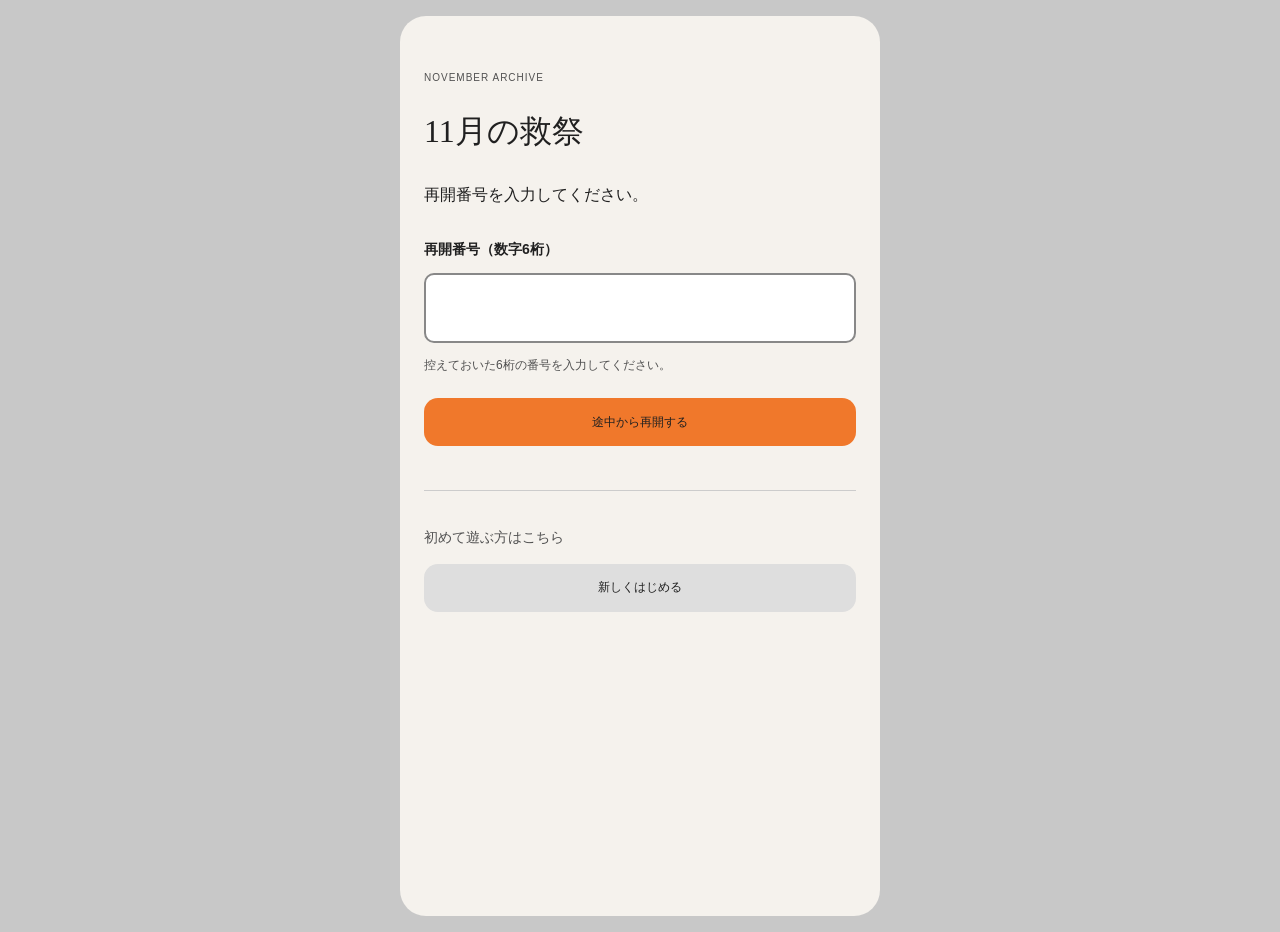
==== commit 41f3da50: "Validate save deletion responses and fit resume entry on small screens" ====
--- a/app/index.html
+++ b/app/index.html
@@ -6,9 +6,9 @@
   <meta name="theme-color" content="#ffffff">
   <meta name="description" content="11月の救祭 — 冊子とともに進める、チャット形式の謎解き。">
   <title>11月の救祭｜謎解きチャット</title>
-  <link rel="icon" type="image/svg+xml" href="./assets/release-save-1d67b9585910/favicon.svg">
-  <link rel="stylesheet" href="./assets/release-save-1d67b9585910/styles.css">
-  <script type="module" src="./assets/release-save-1d67b9585910/app.js"></script>
+  <link rel="icon" type="image/svg+xml" href="./assets/release-save-43ca8f7d7b59/favicon.svg">
+  <link rel="stylesheet" href="./assets/release-save-43ca8f7d7b59/styles.css">
+  <script type="module" src="./assets/release-save-43ca8f7d7b59/app.js"></script>
 </head>
 <body>
   <a class="skip-link" href="#main">本文へ移動</a>
--- a/app/assets/release-save-43ca8f7d7b59/styles.css
+++ b/app/assets/release-save-43ca8f7d7b59/styles.css
@@ -0,0 +1,391 @@
+@charset "UTF-8";
+
+:root {
+  color-scheme: light;
+  --white: #fff;
+  --canvas: #c8c8c8;
+  --surface: #dedede;
+  --surface-hover: #cecece;
+  --ink: #202020;
+  --muted: #515151;
+  --accent: #f0782b;
+  --accent-hover: #e8691d;
+  --accent-ink: #aa4008;
+  --accent-soft: #ffd0ae;
+  --serif: "Yu Mincho", "Hiragino Mincho ProN", serif;
+  --sans: -apple-system, BlinkMacSystemFont, "Hiragino Kaku Gothic ProN", "Yu Gothic", sans-serif;
+}
+
+* { box-sizing: border-box; }
+body { margin: 0; background: var(--canvas); color: var(--ink); font: 14px/1.75 var(--sans); }
+button, input { font: inherit; }
+button { transition: background-color 180ms ease, color 180ms ease, scale 140ms cubic-bezier(.2,.8,.2,1), opacity 180ms ease; }
+button { border: 0; color: inherit; cursor: pointer; }
+button:active:not(:disabled) { scale: .96; }
+button:disabled { cursor: default; }
+button svg { width: 21px; height: 21px; flex-shrink: 0; }
+a { color: inherit; text-decoration: none; }
+button, a, input, summary { outline: none; }
+button:focus-visible, a:focus-visible { background-color: var(--surface-hover); }
+.hidden, [hidden] { display: none !important; }
+.sr-only { position: absolute; width: 1px; height: 1px; padding: 0; overflow: hidden; clip: rect(0, 0, 0, 0); white-space: nowrap; }
+.skip-link { position: fixed; top: -80px; left: 16px; z-index: 10; padding: 12px; border-radius: 12px; background: var(--ink); color: var(--white); }
+.skip-link:focus { top: 12px; background: var(--ink); }
+
+.shell { max-width: 480px; margin: auto; overflow: hidden; background: var(--white); }
+.workspace { position: relative; height: 100dvh; display: flex; flex-direction: column; min-width: 0; background: var(--canvas); }
+.workspace::before { content: ""; position: absolute; z-index: 0; inset: -9px; background: url("./chat-background-clocktower.jpg") 68% center / cover no-repeat; opacity: .22; filter: saturate(.45) contrast(.85) brightness(1.1) blur(3px); pointer-events: none; }
+.workspace::after { content: ""; position: absolute; z-index: 2; inset: 0; background: #000; opacity: 0; pointer-events: none; transition: opacity 180ms ease; }
+.yoi-completion { position: relative; z-index: 1; display: flex; flex: 1; flex-direction: column; min-height: 0; overflow-y: auto; padding: 58px 24px max(24px, env(safe-area-inset-bottom)); text-align: center; background: #ffffffd9; }
+.yoi-completion-copy { margin-block: auto; padding-block: 20px 36px; }
+.yoi-completion-label { margin: 0; font: 17px var(--serif); letter-spacing: .18em; }
+.yoi-completion h1 { margin: 14px 0 4px; font: 52px/1.4 var(--serif); }
+.yoi-completion-end { margin: 0 0 30px; color: var(--accent-ink); font-size: 12px; letter-spacing: .4em; }
+.yoi-completion-copy > p:not([class]) { margin: 18px 0 0; font-size: 13px; line-height: 2; }
+.yoi-completion-actions { display: grid; flex-shrink: 0; gap: 12px; margin-top: auto; }
+.yoi-completion-actions button { display: flex; align-items: center; justify-content: center; gap: 10px; width: 100%; min-height: 56px; padding: 14px 12px; border-radius: 14px; font-size: 13px; font-weight: 600; line-height: 1.7; }
+.yoi-venue-button { background: var(--accent); color: var(--ink); }
+.yoi-venue-button:hover, .yoi-venue-button:focus-visible { background: var(--accent-hover); outline: 2px solid var(--accent-ink); outline-offset: 3px; }
+.yoi-online-button { border: 1px solid #aaa; background: var(--surface); color: var(--muted); }
+.yoi-completion-actions p { margin: -6px 0 0; color: var(--muted); font-size: 11px; }
+.workspace:has(.yoi-completion) .hint-button { visibility: hidden; }
+.workspace:has(.composer-area:not(.answer-page):not([hidden]):not([inert]))::after { opacity: .65; }
+.topbar { position: relative; z-index: 5; display: flex; align-items: center; justify-content: space-between; padding: 12px 18px 10px; padding-top: max(12px, env(safe-area-inset-top)); flex-shrink: 0; background: var(--white); }
+.brand { display: flex; align-items: center; gap: 11px; border-radius: 10px; }
+.brand-title { font: 600 19px var(--serif); letter-spacing: .1em; }
+.menu-button { display: flex; align-items: center; justify-content: center; width: 44px; height: 44px; border-radius: 14px; background: transparent; color: var(--accent-ink); cursor: pointer; }
+.menu-button svg { width: 24px; height: 24px; }
+.menu-button:hover, .menu-button:focus-visible, .menu-button[aria-expanded="true"] { background: var(--surface-hover); }
+.menu-items { position: absolute; z-index: 6; top: calc(100% - 4px); left: 18px; display: flex; flex-direction: column; gap: 0; width: min(210px, calc(100% - 36px)); padding: 4px; border-radius: 12px; background: var(--white); box-shadow: 0 6px 20px #20202026; }
+.menu-items button { display: flex; align-items: center; gap: 14px; min-height: 44px; padding: 10px 14px; border-radius: 8px; background: transparent; font-size: 14px; text-align: left; }
+.menu-items button svg { width: 20px; height: 20px; color: var(--muted); }
+.menu-items button.active { background: var(--surface); }
+.menu-items button:hover, .menu-items button:focus-visible, .menu-items button:active { background: var(--surface-hover); }
+.nav-badge { display: flex; align-items: center; justify-content: center; min-width: 22px; height: 22px; margin-left: auto; padding: 0 6px; border-radius: 50%; background: var(--surface); color: var(--ink); font-size: 11px; }
+.icon-button, .composer-close { display: flex; align-items: center; justify-content: center; width: 44px; height: 44px; border-radius: 50%; background: transparent; }
+.icon-button:hover, .icon-button:focus-visible { background: var(--surface); }
+.icon-button svg { width: 21px; height: 21px; }
+.hint-button { display: flex; align-items: center; justify-content: center; gap: 6px; min-width: 44px; height: 44px; padding: 0 8px; border-radius: 14px; background: transparent; font-size: 11px; white-space: nowrap; }
+.hint-button svg { width: 23px; height: 23px; color: var(--accent-ink); }
+.hint-button:hover, .hint-button:focus-visible { background: var(--surface-hover); }
+.problem-navigation { position: absolute; z-index: 4; top: calc(100% + 8px); left: 18px; background: transparent; }
+.problem-toggle { display: flex; align-items: center; gap: 4px; width: auto; min-height: 28px; padding: 2px 10px; border-radius: 999px; background: #e4e4e4; text-align: left; font-size: 11px; font-weight: 400; color: var(--ink); box-shadow: 0 3px 10px #20202030; }
+.problem-toggle strong { margin-left: 8px; color: var(--accent-ink); font-size: 12px; font-weight: 400; }
+.problem-toggle svg { width: 15px; height: 15px; color: var(--accent-ink); transition: transform 180ms ease; }
+.problem-toggle[aria-expanded="true"] svg { transform: rotate(180deg); }
+.problem-toggle:hover, .problem-toggle:focus-visible { background: var(--surface-hover); }
+.problem-menu { position: absolute; top: calc(100% + 6px); left: 0; width: min(180px, calc(100vw - 36px)); display: flex; flex-direction: column; max-height: min(50dvh, 320px); overflow-x: hidden; overflow-y: auto; scrollbar-width: none; overscroll-behavior: contain; padding: 6px; border-radius: 16px; background: var(--white); box-shadow: 0 6px 20px #20202026; }
+.problem-menu::-webkit-scrollbar { display: none; width: 0; height: 0; }
+.problem-menu button { display: flex; align-items: center; justify-content: space-between; gap: 8px; flex-shrink: 0; min-height: 44px; padding: 10px 16px; border-radius: 10px; background: transparent; font-size: 13px; text-align: left; }
+.problem-menu button svg { width: 15px; height: 15px; color: var(--accent-ink); }
+.problem-menu button[aria-current], .problem-menu button:hover, .problem-menu button:focus-visible { background: var(--surface-hover); }
+
+.answer-problem { margin: 20px 0 24px; }
+.answer-problem p { margin: 0; font-size: 14px; line-height: 1.9; white-space: pre-wrap; overflow-wrap: anywhere; }
+.answer-problem .answer-template { margin-top: 16px; padding: 12px; border-radius: 12px; background: var(--surface); }
+.answer-entry-label { margin: 0 0 8px; font-size: 12px; font-weight: 600; }
+
+.chat-area { position: relative; z-index: 1; flex: 1; min-height: 0; overflow: auto; padding: 52px 18px calc(120px + env(safe-area-inset-bottom)); scrollbar-width: thin; overscroll-behavior: contain; scroll-padding-bottom: 15px; }
+.messages { display: grid; gap: 8px; }
+.investigation-hub { padding-top: 44px; padding-bottom: calc(84px + env(safe-area-inset-bottom)); }
+.investigation-intro { display: grid; grid-template-columns: minmax(0, 1fr) auto; align-items: center; gap: 6px 10px; color: var(--ink); margin-bottom: 10px; padding: 10px 12px; border-radius: 14px; background: #ffffffe8; }
+.investigation-intro h1 { margin: 0; font: 20px var(--serif); }
+.investigation-intro p { grid-column: 1 / -1; font-size: 11px; line-height: 1.6; margin: 0; }
+.investigation-intro .investigation-progress { grid-column: 2; grid-row: 1; font-weight: 600; white-space: nowrap; }
+.investigation-questions { --investigation-portrait-space: 64px; display: grid; gap: 6px; padding-inline: 8px; }
+.investigation-question { position: relative; display: grid; grid-template-columns: minmax(0, 1fr) auto; align-items: center; justify-self: end; gap: 3px 8px; width: calc(100% - var(--investigation-portrait-space)); min-height: 64px; padding: 8px 10px; border-radius: 3px 16px 16px 16px; background: var(--white); color: var(--ink); text-align: left; }
+.investigation-question::before { content: ''; position: absolute; top: 0; left: -8px; border-top: 12px solid var(--white); border-left: 9px solid transparent; }
+.investigation-question:nth-child(even) { justify-self: start; border-radius: 16px 3px 16px 16px; }
+.investigation-question:nth-child(even)::before { left: auto; right: -8px; border-left: 0; border-right: 9px solid transparent; }
+.investigation-question strong { grid-column: 1 / -1; grid-row: 1; font-size: 13px; font-weight: 500; line-height: 1.5; overflow-wrap: anywhere; }
+.investigation-status { grid-column: 1; grid-row: 2; color: var(--accent-ink); font-size: 10px; line-height: 1.5; }
+.investigation-open-label { grid-column: 2; grid-row: 2; display: flex; align-items: center; justify-content: flex-end; gap: 4px; font-size: 10px; line-height: 1.5; white-space: nowrap; }
+.investigation-open-label svg { width: 16px; height: 16px; }
+.investigation-next:disabled { background: var(--surface); color: var(--muted); opacity: .7; }
+.investigation-back { position: absolute; z-index: 4; top: 104px; left: 18px; min-height: 44px; padding: 8px 14px; border-radius: 12px; background: var(--white); font-size: 12px; }
+.investigation-detail { padding-top: 104px; padding-bottom: 156px; }
+.investigation-return { position: absolute; z-index: 2; left: 18px; bottom: max(22px, env(safe-area-inset-bottom)); min-height: 48px; max-width: 45%; padding: 10px 14px; border-radius: 14px; background: var(--white); font-size: 12px; }
+.investigation-complete-note { padding: 18px; border-radius: 18px; background: var(--white); font-size: 14px; }
+.q4-pending { position: relative; z-index: 1; flex: 1; padding: 80px 24px 32px; background: #ffffffe8; }
+.q4-pending h1 { font: 28px var(--serif); }
+.q4-pending p { margin-bottom: 30px; font-size: 14px; line-height: 1.9; }
+.start-puzzle-card { position: relative; display: grid; grid-template-columns: minmax(0, 1fr) minmax(0, 1.15fr); align-items: start; gap: 16px; padding: 14px; border-radius: 20px; background: var(--white); box-shadow: 0 4px 16px #20202012; }
+.puzzle-visual { grid-column: 2; grid-row: 1; width: 100%; min-width: 0; }
+.puzzle-preview { display: block; width: 100%; min-width: 0; padding: 0; border-radius: 12px; background: var(--white); overflow: hidden; }
+.puzzle-diagram-image { display: block; width: 100%; height: auto; }
+.start-puzzle-card[data-problem-id^="N4"] .puzzle-preview { position: relative; aspect-ratio: 559 / 610; }
+.start-puzzle-card[data-problem-id^="N4"] .puzzle-diagram-image { position: absolute; inset: 0; width: 100%; height: 100%; object-fit: contain; }
+.puzzle-gallery-pages { display: flex; justify-content: center; gap: 4px; margin-top: 8px; }
+.puzzle-gallery-pages button { display: grid; place-items: center; flex: 1; min-width: 0; max-width: 44px; min-height: 44px; padding: 4px; border-radius: 50%; background: transparent; font-size: 11px; }
+.puzzle-gallery-pages button span { display: grid; place-items: center; width: 24px; height: 24px; border-radius: 50%; background: var(--surface); }
+.puzzle-gallery-pages button span { transition: background-color 180ms ease, color 180ms ease, scale 180ms ease; }
+.puzzle-gallery-pages button[aria-pressed="true"] span { background: var(--ink); color: var(--white); scale: 1.08; }
+.puzzle-gallery-pages button:hover, .puzzle-gallery-pages button:focus-visible { background: var(--surface-hover); }
+.puzzle-card-copy { grid-column: 1; grid-row: 1; min-width: 0; }
+.puzzle-card-number { color: var(--muted); font-size: 11px; }
+.puzzle-card-copy h2 { margin: 0 0 14px; font-size: 16px; line-height: 1.8; font-weight: 600; overflow-wrap: anywhere; }
+.puzzle-question-icon { display: inline-block; width: 25px; height: auto; margin-right: 4px; vertical-align: middle; }
+.puzzle-card-copy p { margin: 0; font-size: 14px; line-height: 1.9; overflow-wrap: anywhere; }
+.puzzle-card-copy .puzzle-card-instruction { margin-bottom: 14px; }
+.puzzle-card-copy .puzzle-card-destination { padding-top: 14px; border-top: 1px solid var(--surface); }
+.puzzle-blank { display: inline-flex; align-items: center; justify-content: center; width: 1.6em; height: 1.6em; margin-inline: 2px; border-radius: 50%; background: var(--ink); color: var(--white); line-height: 1; }
+.composer-area .start-puzzle-card { padding: 0; border-radius: 0; box-shadow: none; }
+.composer-area .puzzle-card-number { display: none; }
+.puzzle-card-answer, .puzzle-text-answer { display: grid; grid-template-columns: minmax(0, 1fr); gap: 8px; margin-top: 18px; min-width: 0; }
+.puzzle-card-copy #answer-form:not([class]) { margin-top: 18px; }
+.puzzle-card-copy .answer-options { grid-template-columns: minmax(0, 1fr); }
+.start-puzzle-card[data-problem-id^="N4"] { grid-template-columns: minmax(140px, 1.25fr) minmax(0, 1fr); gap: 12px; }
+.puzzle-symbol-answer { display: grid; gap: 8px; margin-top: 18px; min-width: 0; }
+.symbol-slot-fields { display: grid; grid-template-columns: repeat(3, minmax(0, 1fr)); gap: 6px; }
+.symbol-slot-button { display: grid; place-items: center; min-width: 0; min-height: 64px; padding: 4px; border-radius: 14px; background: var(--surface); font-size: 26px; }
+.symbol-slot-button[data-filled="false"] { color: var(--muted); }
+.symbol-slot-button:hover, .symbol-slot-button:focus-visible { background: var(--surface-hover); }
+.answer-field-label { margin-bottom: 4px; padding: 0; font-size: 12px; font-weight: 600; }
+.puzzle-symbol-answer > .primary-button:disabled { opacity: .45; cursor: default; }
+.has-side-submit #answer-form > .primary-button { position: absolute; top: calc(var(--submit-top) + (var(--submit-height) - 44px) / 2); left: calc(var(--submit-left) + var(--submit-width) - 80px); margin: 0; }
+.puzzle-text-answer .text-composer { padding: 7px; }
+.start-puzzle-card[data-problem-id="N3"] .text-composer { min-height: 64px; }
+.has-side-submit[data-problem-id="N3"] .text-composer { width: calc(var(--answer-row-width) - 80px - 16px); }
+.puzzle-card-answer label { grid-column: 1 / -1; color: var(--muted); font-size: 12px; }
+.answer-choice-trigger { display: flex; align-items: center; justify-content: space-between; gap: 4px; text-align: left; width: 100%; min-width: 0; min-height: 44px; padding: 8px; border: 0; border-radius: 12px; background: var(--surface); color: var(--ink); font: 16px var(--sans); }
+.answer-choice-trigger svg { width: 16px; height: 16px; }
+.answer-choice-trigger:focus-visible { outline: 2px solid var(--muted); outline-offset: 2px; }
+.puzzle-full-image { display: block; width: 100%; height: auto; border-radius: 12px; }
+.chat-area { overflow-anchor: none; scrollbar-width: none; }
+.chat-area::-webkit-scrollbar { display: none; width: 0; height: 0; }
+.conversation-notice { position: absolute; z-index: 2; bottom: max(24px, env(safe-area-inset-bottom)); left: 50%; transform: translateX(-50%); min-height: 44px; max-width: calc(100% - 36px); padding: 10px 18px; border-radius: 999px; background: var(--ink); color: var(--white); box-shadow: 0 4px 16px #20202033; font-size: 13px; white-space: nowrap; }
+.conversation-notice:hover, .conversation-notice:focus-visible { background: var(--surface-hover); color: var(--ink); }
+.conversation-notice:not([hidden]) { animation: notice-in 220ms ease both; }
+@keyframes notice-in { from { opacity: 0; translate: 0 6px; } to { opacity: 1; translate: 0 0; } }
+.workspace:has(.answer-fab:not([hidden])) .conversation-notice { bottom: calc(88px + env(safe-area-inset-bottom)); }
+.message-enter { animation: message-in 360ms cubic-bezier(.2,.8,.2,1) both; }
+@keyframes message-in { from { opacity: 0; transform: translateY(14px); } to { opacity: 1; transform: translateY(0); } }
+.scene-actions { display: flex; flex-wrap: wrap; align-items: center; gap: 10px; margin-top: 24px; }
+.narration { margin: 0; padding: 13px 15px; border-radius: 18px; background: var(--white); font-size: 13px; line-height: 1.95; white-space: pre-wrap; overflow-wrap: anywhere; }
+.message { display: flex; align-items: flex-start; gap: 9px; }
+.avatar { display: flex; align-items: center; justify-content: center; flex-shrink: 0; width: 29px; height: 29px; margin-top: 22px; border-radius: 50%; background: var(--accent); font: 12px var(--serif); }
+.character-speaker { display: flex; flex-direction: column; align-items: center; flex-shrink: 0; gap: 4px; width: 56px; }
+.character-avatar { width: 56px; height: 70px; margin-top: 0; border-radius: 0; background: transparent; }
+.character-avatar img { display: block; width: 100%; height: 100%; object-fit: contain; }
+.character-name { color: var(--ink); font-size: 10px; line-height: 1.5; text-align: center; white-space: nowrap; }
+.has-character .message-body { max-width: calc(100% - 65px); }
+.character-right { justify-content: flex-end; }
+.character-right .speaker { margin-left: auto; }
+.message-body { width: fit-content; max-width: calc(100% - 38px); min-width: 0; }
+.speaker { display: flex; align-items: center; gap: 9px; width: fit-content; margin-bottom: 6px; padding: 0; background: transparent; color: var(--muted); font-size: 10px; }
+.speaker small { font-size: 9px; }
+.bubble { width: fit-content; max-width: 100%; padding: 13px 15px; border-radius: 18px; background: var(--white); font-size: 13px; line-height: 1.95; white-space: pre-wrap; overflow-wrap: anywhere; }
+.own { justify-content: flex-end; }
+.own .message-body { max-width: 85%; }
+.own .speaker { justify-content: flex-end; margin-left: auto; }
+.own .bubble { background: var(--ink); color: var(--white); }
+.retry .bubble { background: var(--accent-soft); }
+.milestone { display: flex; align-items: center; gap: 8px; margin-left: 38px; padding: 10px 14px; border-radius: 14px; background: var(--accent-soft); color: var(--accent-ink); font-size: 11px; }
+.milestone svg { width: 15px; height: 15px; }
+.branch-options { display: flex; flex-wrap: wrap; gap: 9px; margin-top: 22px; padding-left: 38px; }
+.branch-options button { display: flex; align-items: center; gap: 13px; min-height: 44px; padding: 10px 14px; border-radius: 999px; background: var(--accent-soft); font-size: 12px; }
+.branch-options button:hover, .branch-options button:focus-visible { background: var(--surface-hover); }
+.branch-options svg { width: 15px; height: 15px; color: var(--accent-ink); }
+.chapter-end { margin-top: 20px; color: var(--muted); font-size: 11px; text-align: center; }
+.chapter-end > span { display: inline-block; padding: 8px 12px; border-radius: 14px; background: var(--white); }
+
+.composer-area { position: absolute; z-index: 3; left: 12px; right: 12px; bottom: max(12px, env(safe-area-inset-bottom)); max-height: min(75dvh, 620px); overflow: auto; overscroll-behavior: contain; padding: 16px 20px 20px; border-radius: 24px; background: var(--white); box-shadow: 0 12px 32px #20202026; }
+.answer-composer-heading { display: flex; align-items: center; justify-content: space-between; gap: 12px; min-height: 40px; margin-bottom: 14px; }
+.answer-composer-heading h2 { display: flex; align-items: center; gap: 10px; margin: 0; font-size: 16px; font-weight: 600; }
+.answer-composer-heading .question-tag { flex-shrink: 0; background: var(--accent); font-size: 11px; }
+.composer-area.answer-page { position: relative; flex: 1; min-height: 0; inset: auto; max-height: none; padding: 52px 20px max(24px, env(safe-area-inset-bottom)); border-radius: 0; box-shadow: none; }
+.composer-close { width: 40px; height: 40px; flex-shrink: 0; background: var(--surface); }
+.composer-close:hover, .composer-close:focus-visible { background: var(--surface-hover); }
+.composer-close svg { width: 19px; height: 19px; }
+.text-composer { display: flex; align-items: center; gap: 8px; padding: 7px 7px 7px 12px; border-radius: 18px; background: var(--surface); transition: background-color 180ms ease, box-shadow 180ms ease; }
+.text-composer:focus-within { background: var(--surface-hover); }
+.text-composer input { flex: 1; min-width: 0; padding: 7px 5px; border: 0; background: transparent; color: var(--ink); font-size: 16px; }
+.text-composer input::placeholder { color: var(--muted); font-size: 13px; }
+.answer-fields { display: grid; gap: 12px; }
+.answer-field { min-width: 0; }
+.answer-field .answer-field-label { display: block; margin-bottom: 5px; font-size: 12px; }
+.answer-fields-inline { display: block; font-size: 15px; line-height: 2.2; }
+.answer-fields-inline .answer-field { display: inline-block; width: 5.5em; margin: 0 4px; vertical-align: middle; line-height: normal; }
+.answer-fields-inline .text-composer { padding: 7px; border-radius: 10px; }
+.answer-fields-inline input { width: 100%; text-align: center; }
+.multi-field-answer > .primary-button { width: 80px; margin: 12px 0 0 auto; }
+.send-button { display: flex; align-items: center; justify-content: center; width: 44px; height: 44px; flex-shrink: 0; border-radius: 50%; background: var(--accent); }
+.send-button:hover, .send-button:focus-visible { background: var(--surface-hover); }
+.composer-meta { margin-top: 8px; color: var(--muted); font-size: 11px; }
+.feedback { margin-top: 8px; color: var(--accent-ink); font-size: 11px; }
+.feedback:empty { display: none; }
+.primary-button, .secondary-button { display: flex; align-items: center; justify-content: center; gap: 10px; min-height: 44px; padding: 11px 16px; border-radius: 14px; background: var(--accent); font-size: 12px; }
+.primary-button:hover, .primary-button:focus-visible { background: var(--surface-hover); }
+.primary-button svg { width: 17px; height: 17px; }
+.secondary-button { background: var(--surface); }
+.secondary-button:hover, .secondary-button:focus-visible { background: var(--surface-hover); }
+.solved-composer { display: flex; align-items: center; justify-content: space-between; gap: 10px; flex-wrap: wrap; min-height: 54px; }
+.solved-label { display: flex; align-items: center; gap: 7px; font-size: 12px; }
+.solved-label svg { width: 16px; height: 16px; color: var(--accent-ink); }
+.muted { color: var(--muted); font-size: 12px; }
+.answer-options { display: grid; gap: 8px; grid-template-columns: repeat(3, minmax(0, 1fr)); margin: 0; padding: 0; border: 0; }
+.answer-options-two-columns { grid-template-columns: repeat(2, minmax(0, 1fr)); }
+.option { display: flex; align-items: center; gap: 7px; min-height: 48px; padding: 10px 9px; border-radius: 14px; background: var(--surface); font-size: 12px; line-height: 1.6; cursor: pointer; }
+.option:has(input:checked) { background: var(--surface-hover); }
+.option:has(input:focus-visible) { background: var(--surface-hover); }
+.option:has(input:checked:focus-visible) { background: var(--surface-hover); }
+.option input, .evidence-card input { appearance: none; display: grid; place-items: center; width: 18px; height: 18px; margin: 0; border: 0; border-radius: 6px; background: #bfbfbf; flex-shrink: 0; cursor: pointer; }
+.option input[type="radio"] { border-radius: 50%; }
+.option input:checked, .evidence-card input:checked { background: var(--ink); }
+.option input:checked::after, .evidence-card input:checked::after { content: "✓"; color: var(--white); font-size: 13px; line-height: 1; }
+.option, .evidence-card, summary { transition: background-color 180ms ease, scale 140ms cubic-bezier(.2,.8,.2,1); }
+.option:active, .evidence-card:active, summary:active { scale: .98; }
+.option input, .evidence-card input { transition: background-color 180ms ease; }
+.option input:checked::after, .evidence-card input:checked::after { animation: selection-in 180ms ease both; }
+@keyframes selection-in { from { opacity: 0; scale: .65; } to { opacity: 1; scale: 1; } }
+.answer-options:has(input[type="checkbox"]) { grid-template-columns: repeat(2, minmax(0, 1fr)); }
+.answer-options:has(input[type="checkbox"]) .option:nth-of-type(odd):last-of-type { grid-column: 1 / -1; }
+.answer-options .primary-button { grid-column: 1 / -1; width: 100%; margin-top: 2px; }
+.start-puzzle-card[data-problem-id="N4.2"] .answer-options { position: relative; padding-top: var(--choice-clearance, 0px); }
+.start-puzzle-card[data-problem-id="N4.2"] .answer-options .primary-button { position: absolute; left: calc(100% + 12px); bottom: 2px; margin: 0; }
+#answer-form button[type="submit"] { width: 80px; min-width: 80px; height: 44px; min-height: 44px; padding: 8px; gap: 6px; flex-shrink: 0; justify-self: end; border-radius: 14px; font-size: 12px; flex-wrap: nowrap; white-space: nowrap; writing-mode: horizontal-tb; }
+#answer-form button[type="submit"] svg { width: 17px; height: 17px; flex-shrink: 0; }
+#answer-form button[type="submit"] span { display: block; flex-shrink: 0; white-space: nowrap; writing-mode: horizontal-tb; }
+#answer-form.is-incorrect .text-composer,
+#answer-form.is-incorrect .answer-choice-trigger,
+#answer-form.is-incorrect .symbol-slot-button,
+#answer-form.is-incorrect .option { background: #ffe1e1; box-shadow: inset 0 0 0 2px #c73535; }
+#answer-form.is-incorrect .answer-choice-trigger,
+#answer-form.is-incorrect .symbol-slot-button,
+#answer-form.is-incorrect .option,
+#answer-form.is-incorrect .text-composer input { color: #9c2020; }
+.answer-fab { position: absolute; z-index: 2; right: 18px; bottom: max(18px, env(safe-area-inset-bottom)); display: flex; align-items: center; justify-content: center; gap: 8px; min-height: 54px; padding: 0 20px; border-radius: 999px; background: var(--accent); font-size: 13px; font-weight: 600; }
+.answer-fab svg { width: 20px; height: 20px; }
+.answer-fab:hover, .answer-fab:focus-visible { background: var(--surface-hover); }
+
+dialog { position: fixed; inset: auto 0 0; width: 100%; max-width: 480px; max-height: 85dvh; min-height: 260px; margin: 0 auto; padding: 0; overflow: auto; border: 0; border-radius: 26px 26px 0 0; background: var(--canvas); color: var(--ink); box-shadow: none; }
+dialog::backdrop { background: #20202080; animation: backdrop-in 260ms ease both; }
+dialog.is-closing::backdrop { animation: backdrop-out 180ms ease both; }
+dialog.image-viewer { inset: 0; width: 100vw; height: 100dvh; max-width: none; max-height: none; min-height: 0; margin: 0; padding: max(56px, calc(env(safe-area-inset-top) + 48px)) max(12px, env(safe-area-inset-right)) max(12px, env(safe-area-inset-bottom)) max(12px, env(safe-area-inset-left)); border-radius: 0; overflow: hidden; overscroll-behavior: none; touch-action: none; background: var(--white); }
+.image-viewer-stage { width: 100%; height: 100%; min-height: 0; overflow: hidden; }
+dialog.image-gallery { padding-bottom: max(76px, calc(env(safe-area-inset-bottom) + 64px)); touch-action: pan-y pinch-zoom; }
+.image-gallery .image-viewer-stage { touch-action: pan-y pinch-zoom; }
+.image-gallery .puzzle-gallery-pages { position: absolute; bottom: max(12px, env(safe-area-inset-bottom)); left: 50%; transform: translateX(-50%); width: 156px; margin: 0; padding: 4px 8px; border-radius: 999px; background: var(--white); box-shadow: 0 3px 12px #20202020; }
+.image-viewer .puzzle-full-image { width: 100%; height: 100%; object-fit: contain; border-radius: 0; }
+.image-viewer-close { position: absolute; z-index: 1; top: max(8px, env(safe-area-inset-top)); right: max(12px, env(safe-area-inset-right)); background: var(--surface); }
+body:has(dialog.image-viewer[open]) { overflow: hidden; }
+dialog.answer-choice-dialog { inset: 0; width: min(360px, calc(100vw - 16px)); height: fit-content; min-height: 0; max-width: none; max-height: calc(100dvh - 16px); margin: auto; padding: 12px; border-radius: 18px; background: var(--white); overflow: auto; overscroll-behavior: contain; }
+.answer-choice-header { display: flex; align-items: center; justify-content: space-between; gap: 8px; margin-bottom: 8px; }
+.answer-choice-header h2 { margin: 0; font-size: 16px; font-weight: 500; }
+.circled-answer { display: inline-flex; align-items: center; justify-content: center; flex-shrink: 0; width: 22px; height: 22px; border: 1px solid currentColor; border-radius: 50%; font: 400 14px/1 Arial, sans-serif; font-variant-numeric: lining-nums; letter-spacing: -0.5px; }
+.answer-choice-grid { display: grid; grid-template-columns: repeat(5, minmax(0, 1fr)); gap: 6px; }
+.answer-choice-grid button { min-width: 0; min-height: 44px; padding: 6px; border-radius: 10px; background: var(--white); font-size: 20px; }
+.answer-choice-grid button[aria-pressed="true"], .answer-choice-grid button:hover, .answer-choice-grid button:focus-visible { background: var(--surface-hover); }
+.symbol-picker-slots { display: flex; justify-content: center; gap: 8px; margin: 12px 0 16px; }
+.symbol-picker-slots .symbol-slot-button { width: 56px; min-height: 56px; }
+.symbol-picker-slots .symbol-slot-button[aria-pressed="true"] { outline: 2px solid var(--accent); outline-offset: 2px; }
+.symbol-choice-grid { display: grid; grid-template-columns: repeat(6, minmax(0, 1fr)); gap: 6px; }
+.symbol-choice-grid button { min-width: 0; min-height: 48px; padding: 4px; border-radius: 10px; background: var(--surface); font-size: 24px; }
+.symbol-choice-grid button[aria-pressed="true"], .symbol-choice-grid button:hover, .symbol-choice-grid button:focus-visible { background: var(--surface-hover); }
+
+@keyframes backdrop-in { from { opacity: 0; } to { opacity: 1; } }
+@keyframes backdrop-out { from { opacity: 1; } to { opacity: 0; } }
+@keyframes content-in { from { opacity: 0; transform: translateY(8px); } to { opacity: 1; transform: translateY(0); } }
+.answer-reveal[open] > p, .log-entry[open] > .history-messages { animation: content-in 260ms cubic-bezier(.2,.8,.2,1) both; }
+.panel-header { display: flex; align-items: center; justify-content: space-between; padding: 14px 23px 18px; background: var(--white); }
+.panel-header h2 { margin: 6px 0 0; font: 21px var(--serif); letter-spacing: .09em; }
+.eyebrow { color: var(--muted); font-size: 10px; letter-spacing: .1em; }
+.panel-body { padding: 22px 23px max(28px, env(safe-area-inset-bottom)); }
+.panel-intro { margin: 0 0 21px; color: var(--muted); font-size: 12px; line-height: 1.9; }
+.hint-card, .finding { margin-bottom: 12px; padding: 16px; border-radius: 18px; background: var(--white); }
+.hint-card p, .finding p { margin: 7px 0 0; font-size: 13px; line-height: 1.95; }
+.full { width: 100%; justify-content: space-between; }
+.answer-reveal { margin-top: 20px; padding: 4px 16px; border-radius: 18px; background: var(--white); }
+.answer-reveal summary { min-height: 44px; padding-block: 10px; border-radius: 12px; color: var(--accent-ink); font-size: 12px; cursor: pointer; }
+.answer-reveal summary:focus-visible { background: var(--surface-hover); }
+.answer-reveal p { padding: 16px; border-radius: 14px; background: var(--accent-soft); font-size: 13px; white-space: pre-wrap; }
+.empty-state { margin-bottom: 20px; padding: 28px 12px; border-radius: 18px; background: var(--surface); color: var(--muted); font-size: 12px; line-height: 2; text-align: center; }
+.log-entry { margin-bottom: 14px; padding: 6px 16px 16px; border-radius: 18px; background: var(--white); }
+.log-entry > summary { min-height: 44px; padding-block: 10px; border-radius: 12px; font: 16px var(--serif); cursor: pointer; }
+.log-entry > summary:focus-visible { background: var(--surface); }
+.question-tag { display: inline-block; padding: 3px 8px; border-radius: 999px; background: var(--accent); font-size: 10px; }
+.log-entry > summary .question-tag { margin-right: 10px; font-family: var(--sans); }
+.history-messages { display: grid; gap: 8px; margin-top: 12px; }
+.history-messages .milestone { margin-left: 0; }
+.history-messages .bubble { background: var(--canvas); font-size: 12px; }
+.card-grid { display: grid; grid-template-columns: 1fr 1fr; gap: 10px; margin-bottom: 18px; }
+.card-grid > .empty-state { grid-column: 1 / -1; }
+.evidence-card { position: relative; display: flex; flex-direction: column; padding: 16px; border-radius: 18px; background: var(--white); cursor: pointer; }
+.evidence-card:has(input:checked) { background: var(--surface-hover); }
+.evidence-card:has(input:focus-visible) { background: var(--surface-hover); }
+.evidence-card input { position: absolute; top: 11px; right: 11px; }
+.card-code { color: var(--muted); font-size: 10px; letter-spacing: .1em; }
+.card-mark { color: var(--accent-ink); font: 64px var(--serif); line-height: 1.6; text-align: center; }
+.evidence-card strong { font: 15px var(--serif); }
+.card-copy { margin-top: 9px; color: var(--muted); font-size: 11px; }
+.finding { margin-top: 20px; }
+.finding h3 { margin: 7px 0; font: 18px var(--serif); }
+#combine-feedback { margin-top: 12px; color: var(--accent-ink); font-size: 12px; }
+.help-copy { font-size: 13px; line-height: 2; }
+.help-copy h3 { margin: 22px 0 9px; font: 16px var(--serif); }
+.help-copy p { margin: 0 0 12px; }
+.demo-note { margin-top: 20px; padding: 16px; border-radius: 18px; background: var(--surface); color: var(--muted); font-size: 12px; }
+.reset-link { width: 100%; min-height: 44px; margin-top: 12px; padding: 10px 14px; border-radius: 14px; background: var(--accent-soft); font-size: 12px; text-align: left; }
+.reset-link:hover, .reset-link:focus-visible { background: var(--surface-hover); }
+.reset-actions { display: flex; flex-wrap: wrap; justify-content: flex-end; gap: 10px; }
+
+button:hover, button:focus-visible, button:active { color: var(--ink); background-color: var(--surface-hover); }
+summary:hover, summary:focus-visible, summary:active { background-color: var(--surface-hover); }
+
+@media (min-width: 600px) {
+  .shell { margin: 16px auto; border-radius: 26px; }
+  .workspace { height: calc(100dvh - 34px); }
+  dialog { bottom: 16px; border-radius: 26px; }
+}
+@media (max-width: 350px) {
+  .investigation-question { gap: 2px 8px; padding-block: 6px; }
+  .investigation-question strong { font-size: 12px; }
+  .start-puzzle-card { gap: 8px 12px; }
+  .puzzle-visual { grid-row: 1; }
+  .topbar { padding-inline: 14px; }
+  .chat-area { padding-inline: 14px; }
+  .brand-title { font-size: 18px; }
+  .bubble { padding: 12px; font-size: 12px; }
+  .composer-area { left: 8px; right: 8px; padding-inline: 12px; }
+  .answer-fab { right: 14px; }
+  .option { padding-inline: 6px; font-size: 11px; }
+  .solved-composer .primary-button { padding-inline: 12px; font-size: 11px; }
+}
+@media (prefers-reduced-motion: reduce) { *, *::before, *::after { scroll-behavior: auto !important; transition: none !important; animation: none !important; } button:active, .option:active, .evidence-card:active, summary:active { scale: 1; } dialog::backdrop { animation: none !important; } }
+
+/* 再開番号の入力と保存状態。既存の問題画面と同じ色・文字を使う。 */
+.save-entry { min-height: 100dvh; padding: max(48px, env(safe-area-inset-top)) 24px max(32px, env(safe-area-inset-bottom)); background: #f5f2ed; }
+.save-entry h1 { margin: 18px 0 26px; font: 32px/1.5 var(--serif); }
+.save-entry-lead { margin-bottom: 28px; font-size: 16px; }
+.save-entry form { display: grid; gap: 12px; }
+.save-entry label { font-weight: 600; }
+.save-entry input { width: 100%; min-height: 70px; border: 2px solid #888; border-radius: 10px; background: #fff; color: var(--ink); text-align: center; font: 32px/1.2 var(--sans); letter-spacing: .22em; font-variant-numeric: tabular-nums; }
+.save-entry input:focus-visible { border-color: var(--accent-ink); outline: 3px solid var(--accent-soft); }
+.save-entry #resume-help { margin: 0 0 10px; color: var(--muted); font-size: 12px; }
+.save-entry .full { min-height: 48px; margin-bottom: 12px; justify-content: center; }
+.save-entry-new { margin-top: 32px; padding-top: 20px; border-top: 1px solid #ccc; }
+.save-entry-new p { color: var(--muted); }
+.save-entry-error { min-height: 1.8em; color: #a22518; }
+.save-status-strip { position: relative; z-index: 3; display: flex; align-items: center; justify-content: space-between; flex-shrink: 0; min-height: 28px; padding: 4px 16px; background: #ffffffd9; color: var(--muted); font-size: 11px; line-height: 1.6; }
+.save-status-strip button { padding: 3px 9px; border-radius: 6px; background: var(--accent-soft); color: var(--ink); white-space: nowrap; }
+.save-status-strip.debug-mode { background: #fff0b3; color: #5e3d00; font-weight: 600; }
+.save-code { margin: 24px 0; text-align: center; font: 38px/1.4 var(--sans); letter-spacing: .18em; font-variant-numeric: tabular-nums; font-weight: 700; overflow-wrap: anywhere; }
+.save-detail { text-align: center; }
+.save-conflict { margin-block: 20px; padding: 16px; border: 1px solid #a56a2e; border-radius: 10px; background: #fff6de; }
+.save-conflict .full { margin-top: 12px; }
+.save-entry .reset-link, .panel-body > .reset-link { display: block; margin-top: 20px; text-decoration: underline; text-underline-offset: 4px; }
+@media (max-width: 350px) { .save-entry { padding-inline: 18px; } .save-entry h1 { font-size: 28px; } .save-status-strip { padding-inline: 10px; } }
+.save-status-strip:not(.debug-mode):not(.save-warning) { display: none; }
+.save-entry-number { margin: 0 0 16px; font-variant-numeric: tabular-nums; }
+.save-entry-number strong { letter-spacing: .12em; }
+@media (max-height: 700px) {
+  .save-entry { padding-top: max(24px, env(safe-area-inset-top)); padding-bottom: max(20px, env(safe-area-inset-bottom)); }
+  .save-entry h1 { margin: 12px 0 18px; font-size: 28px; }
+  .save-entry-lead { margin-bottom: 16px; font-size: 15px; }
+  .save-entry form { gap: 8px; }
+  .save-entry input { min-height: 64px; }
+  .save-entry #resume-help { margin-bottom: 4px; }
+  .save-entry-new { margin-top: 16px; padding-top: 12px; }
+  .save-entry-new p { margin: 0 0 12px; }
+}
+.save-entry-error:empty { display: none; }
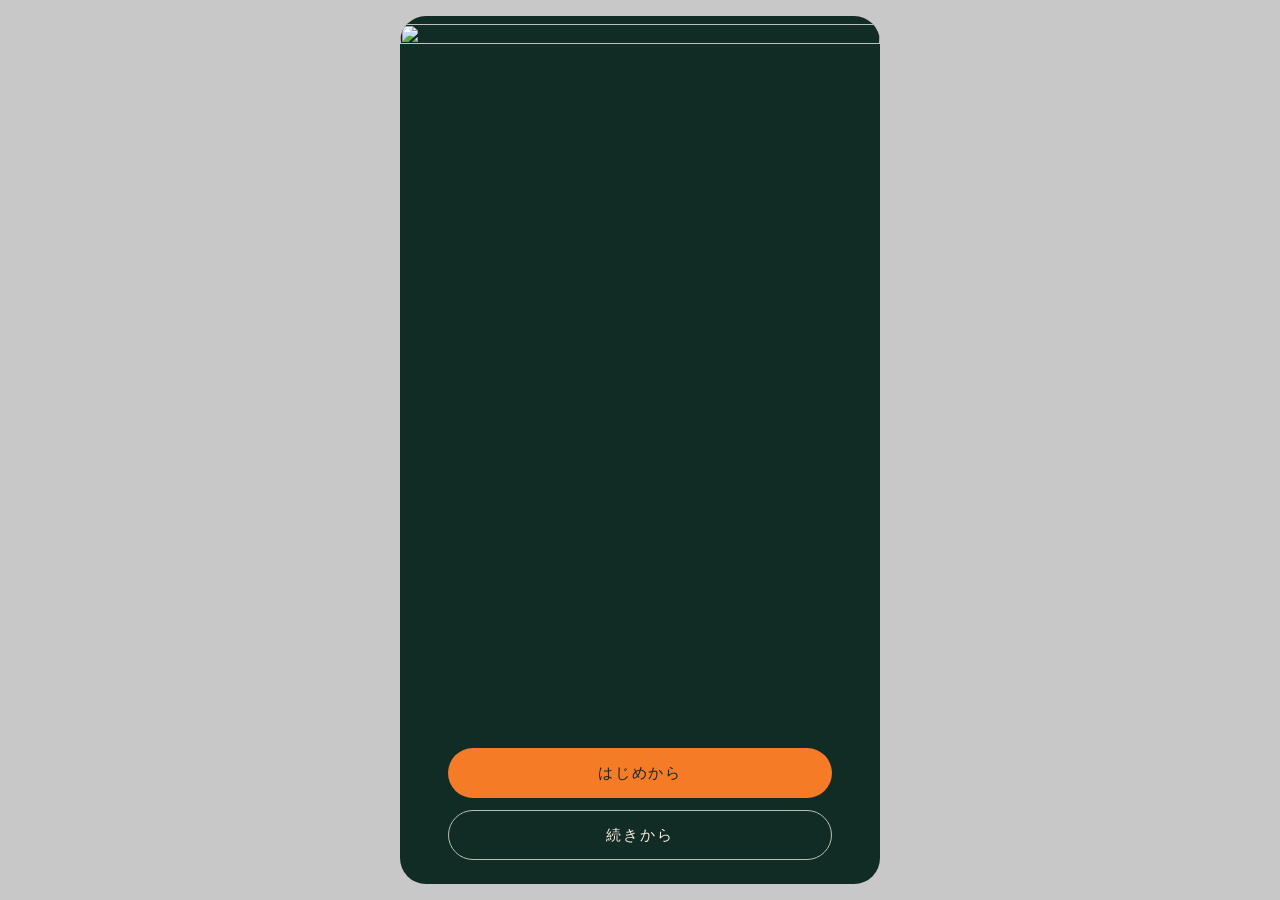
==== commit 2a8da157: "Publish Kyusai puzzle and UI updates for October 31 Update save controls, N5.5 and the restored N6 c" ====
--- a/app/index.html
+++ b/app/index.html
@@ -6,9 +6,9 @@
   <meta name="theme-color" content="#ffffff">
   <meta name="description" content="11月の救祭 — 冊子とともに進める、チャット形式の謎解き。">
   <title>11月の救祭｜謎解きチャット</title>
-  <link rel="icon" type="image/svg+xml" href="./assets/release-save-43ca8f7d7b59/favicon.svg">
-  <link rel="stylesheet" href="./assets/release-save-43ca8f7d7b59/styles.css">
-  <script type="module" src="./assets/release-save-43ca8f7d7b59/app.js"></script>
+  <link rel="icon" type="image/svg+xml" href="./assets/release-save-f05c5e9b2fd4/favicon.svg?v=kusunoki-20261031">
+  <link rel="stylesheet" href="./assets/release-save-f05c5e9b2fd4/styles.css">
+  <script type="module" src="./assets/release-save-f05c5e9b2fd4/app.js"></script>
 </head>
 <body>
   <a class="skip-link" href="#main">本文へ移動</a>
--- a/app/assets/release-save-f05c5e9b2fd4/styles.css
+++ b/app/assets/release-save-f05c5e9b2fd4/styles.css
@@ -0,0 +1,508 @@
+@charset "UTF-8";
+
+:root {
+  color-scheme: light;
+  --white: #fff;
+  --canvas: #c8c8c8;
+  --surface: #dedede;
+  --surface-hover: #cecece;
+  --ink: #202020;
+  --muted: #515151;
+  --accent: #f0782b;
+  --accent-hover: #e8691d;
+  --accent-ink: #aa4008;
+  --accent-soft: #ffd0ae;
+  --serif: "Yu Mincho", "Hiragino Mincho ProN", serif;
+  --sans: -apple-system, BlinkMacSystemFont, "Hiragino Kaku Gothic ProN", "Yu Gothic", sans-serif;
+}
+
+* { box-sizing: border-box; }
+body { margin: 0; background: var(--canvas); color: var(--ink); font: 14px/1.75 var(--sans); }
+button, input, select { font: inherit; }
+button { transition: background-color 180ms ease, color 180ms ease, scale 140ms cubic-bezier(.2,.8,.2,1), opacity 180ms ease; }
+button { border: 0; color: inherit; cursor: pointer; }
+button:active:not(:disabled) { scale: .96; }
+button:disabled { cursor: default; }
+button svg { width: 21px; height: 21px; flex-shrink: 0; }
+a { color: inherit; text-decoration: none; }
+button, a, input, summary { outline: none; }
+button:focus-visible, a:focus-visible { background-color: var(--surface-hover); }
+.hidden, [hidden] { display: none !important; }
+.sr-only { position: absolute; width: 1px; height: 1px; padding: 0; overflow: hidden; clip: rect(0, 0, 0, 0); white-space: nowrap; }
+.skip-link { position: fixed; top: -80px; left: 16px; z-index: 10; padding: 12px; border-radius: 12px; background: var(--ink); color: var(--white); }
+.skip-link:focus { top: 12px; background: var(--ink); }
+
+.shell { max-width: 480px; margin: auto; overflow: hidden; background: var(--white); }
+.workspace { --workspace-bottom-gap: 0px; position: relative; height: var(--workspace-height, 100dvh); display: flex; flex-direction: column; min-width: 0; background: var(--canvas); }
+.workspace::before { content: ""; position: absolute; z-index: 0; inset: -9px; background: url("./chat-background-clocktower.jpg") 68% center / cover no-repeat; opacity: .22; filter: saturate(.45) contrast(.85) brightness(1.1) blur(3px); pointer-events: none; }
+.workspace::after { content: ""; position: absolute; z-index: 2; inset: 0; background: #000; opacity: 0; pointer-events: none; transition: opacity 180ms ease; }
+.workspace.chapter-mei { background: #1d211e; }
+.workspace.chapter-mei::before { background-image: url("./chat-background-mei.png"); background-position: 68% center; opacity: .78; filter: saturate(.8) brightness(.85) blur(1px); }
+.chapter-mei .character-name, .chapter-mei .message .speaker, .chapter-mei .history-intro, .chapter-mei .history-empty { color: var(--white); text-shadow: 0 1px 5px #000b; }
+.message-warning { color: #b42020; font-weight: 700; }
+.workspace.history-is-open > :not(.history-screen) { visibility: hidden; pointer-events: none; }
+.history-screen { position: absolute; z-index: 7; inset: 0; display: flex; flex-direction: column; min-height: 0; }
+.history-header { display: flex; align-items: center; gap: 16px; min-height: 64px; padding: 10px 18px; background: var(--white); box-shadow: 0 1px 0 #2020200d; }
+.history-header h1 { margin: 0; font-size: 17px; font-weight: 500; }
+.history-back { display: flex; align-items: center; gap: 6px; min-height: 44px; padding: 8px 10px; margin-left: -10px; border-radius: 12px; background: transparent; font-size: 12px; }
+.history-back svg { width: 19px; height: 19px; transform: rotate(180deg); }
+.history-back:hover, .history-back:focus-visible { background: var(--surface); }
+.history-body { flex: 1; min-height: 0; overflow-y: auto; overscroll-behavior: contain; padding: 18px 18px max(28px, env(safe-area-inset-bottom)); }
+.history-intro { margin: 0 0 18px; color: #343434; font-size: 12px; line-height: 1.8; }
+.history-entry { margin: 0 0 14px; }
+.history-entry > summary { display: flex; align-items: center; gap: 10px; min-height: 58px; padding: 13px 16px; border-radius: 14px; background: var(--white); box-shadow: 0 2px 8px #2020200b; list-style: none; cursor: pointer; }
+.history-entry > summary::-webkit-details-marker { display: none; }
+.history-question { flex-shrink: 0; color: var(--accent-ink); font-size: 12px; font-weight: 600; }
+.history-title { flex: 1; min-width: 0; font-size: 13px; line-height: 1.6; overflow-wrap: anywhere; }
+.history-entry > summary > svg { width: 18px; height: 18px; color: var(--muted); transition: transform 180ms ease; }
+.history-entry[open] > summary > svg { transform: rotate(180deg); }
+.history-entry > summary:focus-visible { outline: 2px solid var(--accent-ink); outline-offset: 3px; }
+.history-entry > .history-messages { display: grid; gap: 8px; margin: 18px 0 24px; }
+.history-entry .history-messages .bubble { background: var(--white); font-size: 14px; }
+.history-empty { margin: 48px 4px; text-align: center; }
+.history-empty p { margin: 10px 0; font-size: 13px; }
+@media (prefers-reduced-motion: reduce) {
+  .history-entry > summary > svg { transition: none; }
+}
+.yoi-completion { position: relative; z-index: 1; display: flex; flex: 1; flex-direction: column; min-height: 0; overflow-y: auto; padding: 58px 24px max(24px, env(safe-area-inset-bottom)); text-align: center; background: #ffffffd9; }
+.yoi-completion-copy { margin-block: auto; padding-block: 20px 36px; }
+.yoi-completion-label { margin: 0; font: 17px var(--serif); letter-spacing: .18em; }
+.yoi-completion h1 { margin: 14px 0 4px; font: 52px/1.4 var(--serif); }
+.yoi-completion-end { margin: 0 0 30px; color: var(--accent-ink); font-size: 12px; letter-spacing: .4em; }
+.yoi-completion-copy > p:not([class]) { margin: 18px 0 0; font-size: 13px; line-height: 2; }
+.yoi-completion-actions { display: grid; flex-shrink: 0; gap: 12px; margin-top: auto; }
+.yoi-completion-actions button { display: flex; align-items: center; justify-content: center; gap: 10px; width: 100%; min-height: 56px; padding: 14px 12px; border-radius: 999px; font-size: 13px; font-weight: 400; line-height: 1.7; }
+.yoi-completion-actions button:disabled { cursor: default; }
+.yoi-completion-actions p { margin: -6px 0 0; color: var(--muted); font-size: 11px; }
+.workspace:has(.yoi-completion) .hint-button { visibility: hidden; }
+.workspace:has(.composer-area:not(.answer-page):not([hidden]):not([inert]))::after { opacity: .65; }
+.topbar { position: relative; z-index: 5; display: flex; align-items: center; justify-content: space-between; padding: 12px 18px 10px; padding-top: max(12px, env(safe-area-inset-top)); flex-shrink: 0; background: var(--white); }
+.brand { display: flex; align-items: center; gap: 11px; border-radius: 10px; }
+.brand-title { font: 600 19px var(--serif); letter-spacing: .1em; }
+.menu-button { display: flex; align-items: center; justify-content: center; width: 44px; height: 44px; border-radius: 14px; background: transparent; color: var(--accent-ink); cursor: pointer; }
+.menu-button svg { width: 24px; height: 24px; }
+.menu-button:hover, .menu-button:focus-visible, .menu-button[aria-expanded="true"] { background: var(--surface-hover); }
+.menu-items { position: absolute; z-index: 6; top: calc(100% - 4px); left: 18px; display: flex; flex-direction: column; gap: 0; width: min(210px, calc(100% - 36px)); padding: 4px; border-radius: 12px; background: var(--white); box-shadow: 0 6px 20px #20202026; }
+.menu-items button { display: flex; align-items: center; gap: 14px; min-height: 44px; padding: 10px 14px; border-radius: 8px; background: transparent; font-size: 14px; text-align: left; }
+.menu-items button svg { width: 20px; height: 20px; color: var(--muted); }
+.menu-items button.active { background: var(--surface); }
+.menu-items button:hover, .menu-items button:focus-visible, .menu-items button:active { background: var(--surface-hover); }
+.nav-badge { display: flex; align-items: center; justify-content: center; min-width: 22px; height: 22px; margin-left: auto; padding: 0 6px; border-radius: 50%; background: var(--surface); color: var(--ink); font-size: 11px; }
+.icon-button, .composer-close { display: flex; align-items: center; justify-content: center; width: 44px; height: 44px; border-radius: 50%; background: transparent; }
+.icon-button:hover, .icon-button:focus-visible { background: var(--surface); }
+.icon-button svg { width: 21px; height: 21px; }
+.hint-button { display: flex; align-items: center; justify-content: center; gap: 6px; min-width: 44px; height: 44px; padding: 0 8px; border-radius: 14px; background: transparent; font-size: 11px; white-space: nowrap; }
+.hint-button svg { width: 23px; height: 23px; color: var(--accent-ink); }
+.hint-button:hover, .hint-button:focus-visible { background: var(--surface-hover); }
+.problem-navigation { position: absolute; z-index: 4; top: calc(100% + 8px); left: 18px; background: transparent; }
+.problem-toggle { display: flex; align-items: center; gap: 4px; width: auto; min-height: 28px; padding: 2px 10px; border-radius: 999px; background: #e4e4e4; text-align: left; font-size: 11px; font-weight: 400; color: var(--ink); box-shadow: 0 3px 10px #20202030; }
+.problem-toggle strong { margin-left: 8px; color: var(--accent-ink); font-size: 12px; font-weight: 400; }
+.problem-toggle svg { width: 15px; height: 15px; color: var(--accent-ink); transition: transform 180ms ease; }
+.problem-toggle[aria-expanded="true"] svg { transform: rotate(180deg); }
+.problem-toggle:hover, .problem-toggle:focus-visible { background: var(--surface-hover); }
+.problem-menu { position: absolute; top: calc(100% + 6px); left: 0; width: min(180px, calc(100vw - 36px)); display: flex; flex-direction: column-reverse; max-height: min(50dvh, 320px); overflow-x: hidden; overflow-y: auto; scrollbar-width: none; overscroll-behavior: contain; padding: 6px; border-radius: 16px; background: var(--white); box-shadow: 0 6px 20px #20202026; }
+.problem-menu::-webkit-scrollbar { display: none; width: 0; height: 0; }
+.problem-menu button { display: flex; align-items: center; justify-content: space-between; gap: 8px; flex-shrink: 0; min-height: 44px; padding: 10px 16px; border-radius: 10px; background: transparent; font-size: 13px; text-align: left; }
+.problem-menu button svg { width: 15px; height: 15px; color: var(--accent-ink); }
+.problem-menu button[aria-current], .problem-menu button:hover, .problem-menu button:focus-visible { background: var(--surface-hover); }
+
+.answer-problem { margin: 20px 0 24px; }
+.answer-problem p { margin: 0; font-size: 14px; line-height: 1.9; white-space: pre-wrap; overflow-wrap: anywhere; }
+.answer-problem .answer-template { margin-top: 16px; padding: 12px; border-radius: 12px; background: var(--surface); }
+.word-bank { margin-top: 16px; padding: 12px; border: 1px dashed var(--muted); border-radius: 10px; }
+.word-bank > span { display: block; margin-bottom: 4px; color: var(--muted); font-size: 12px; }
+.answer-problem .word-bank p { font-size: 13px; }
+.answer-entry-label { margin: 0 0 8px; font-size: 12px; font-weight: 600; }
+
+.chat-area { position: relative; z-index: 1; flex: 1; min-height: 0; overflow: auto; padding: 52px 18px calc(120px + env(safe-area-inset-bottom)); scrollbar-width: thin; overscroll-behavior: contain; scroll-padding-bottom: 15px; }
+.messages { display: grid; gap: 8px; }
+.investigation-hub { padding-top: 44px; padding-bottom: calc(84px + env(safe-area-inset-bottom)); }
+.investigation-intro { display: grid; grid-template-columns: minmax(0, 1fr) auto; align-items: center; gap: 6px 10px; color: var(--ink); margin-bottom: 10px; padding: 10px 12px; border-radius: 14px; background: #ffffffe8; }
+.investigation-intro h1 { margin: 0; font: 20px var(--serif); }
+.investigation-intro p { grid-column: 1 / -1; font-size: 11px; line-height: 1.6; margin: 0; }
+.investigation-intro .investigation-progress { grid-column: 2; grid-row: 1; font-weight: 600; white-space: nowrap; }
+.investigation-questions { --investigation-portrait-space: 64px; display: grid; gap: 6px; padding-inline: 8px; }
+.investigation-question { position: relative; display: grid; grid-template-columns: minmax(0, 1fr) auto; align-items: center; justify-self: end; gap: 3px 8px; width: calc(100% - var(--investigation-portrait-space)); min-height: 64px; padding: 8px 10px; border-radius: 3px 16px 16px 16px; background: var(--white); color: var(--ink); text-align: left; }
+.investigation-question::before { content: ''; position: absolute; top: 0; left: -8px; border-top: 12px solid var(--white); border-left: 9px solid transparent; }
+.investigation-question:nth-child(even) { justify-self: start; border-radius: 16px 3px 16px 16px; }
+.investigation-question:nth-child(even)::before { left: auto; right: -8px; border-left: 0; border-right: 9px solid transparent; }
+.investigation-question strong { grid-column: 1 / -1; grid-row: 1; font-size: 13px; font-weight: 500; line-height: 1.5; overflow-wrap: anywhere; }
+.investigation-status { grid-column: 1; grid-row: 2; color: var(--accent-ink); font-size: 10px; line-height: 1.5; }
+.investigation-open-label { grid-column: 2; grid-row: 2; display: flex; align-items: center; justify-content: flex-end; gap: 4px; font-size: 10px; line-height: 1.5; white-space: nowrap; }
+.investigation-open-label svg { width: 16px; height: 16px; }
+.investigation-next:disabled { background: var(--surface); color: var(--muted); opacity: .7; }
+.investigation-back { position: absolute; z-index: 4; top: 104px; left: 18px; min-height: 44px; padding: 8px 14px; border-radius: 12px; background: var(--white); font-size: 12px; }
+.investigation-detail { padding-top: 104px; padding-bottom: 156px; }
+.investigation-return { position: absolute; z-index: 2; left: 18px; bottom: max(22px, env(safe-area-inset-bottom)); min-height: 48px; max-width: 45%; padding: 10px 14px; border-radius: 999px; background: var(--white); font-size: 12px; }
+.workspace:has(.investigation-return) .investigation-detail { padding-top: 52px; }
+.investigation-complete-note { padding: 18px; border-radius: 18px; background: var(--white); font-size: 14px; }
+.q4-pending { position: relative; z-index: 1; flex: 1; padding: 80px 24px 32px; background: #ffffffe8; }
+.q4-pending h1 { font: 28px var(--serif); }
+.q4-pending p { margin-bottom: 30px; font-size: 14px; line-height: 1.9; }
+.start-puzzle-card { position: relative; display: grid; grid-template-columns: minmax(0, 1fr) minmax(0, 1.15fr); align-items: start; gap: 16px; padding: 14px; border-radius: 20px; background: var(--white); box-shadow: 0 4px 16px #20202012; }
+.puzzle-visual { grid-column: 2; grid-row: 1; width: 100%; min-width: 0; }
+.puzzle-preview { display: block; width: 100%; min-width: 0; padding: 0; border-radius: 12px; background: var(--white); overflow: hidden; }
+.puzzle-diagram-image { display: block; width: 100%; height: auto; }
+.start-puzzle-card[data-problem-id^="N4"] .puzzle-preview { position: relative; aspect-ratio: 559 / 610; }
+.start-puzzle-card[data-problem-id^="N4"] .puzzle-diagram-image { position: absolute; inset: 0; width: 100%; height: 100%; object-fit: contain; }
+.puzzle-gallery-pages { display: flex; justify-content: center; gap: 4px; margin-top: 8px; }
+.puzzle-gallery-pages button { display: grid; place-items: center; flex: 1; min-width: 0; max-width: 44px; min-height: 44px; padding: 4px; border-radius: 50%; background: transparent; font-size: 11px; }
+.puzzle-gallery-pages button span { display: grid; place-items: center; width: 24px; height: 24px; border-radius: 50%; background: var(--surface); }
+.puzzle-gallery-pages button span { transition: background-color 180ms ease, color 180ms ease, scale 180ms ease; }
+.puzzle-gallery-pages button[aria-pressed="true"] span { background: var(--ink); color: var(--white); scale: 1.08; }
+.puzzle-gallery-pages button:hover, .puzzle-gallery-pages button:focus-visible { background: var(--surface-hover); }
+.puzzle-card-copy { grid-column: 1; grid-row: 1; min-width: 0; }
+.puzzle-card-number { color: var(--muted); font-size: 11px; }
+.puzzle-card-copy h2 { margin: 0 0 14px; font-size: 16px; line-height: 1.8; font-weight: 600; overflow-wrap: anywhere; }
+.puzzle-question-icon { display: inline-block; width: 25px; height: auto; margin-right: 4px; vertical-align: middle; }
+.puzzle-card-copy p { margin: 0; font-size: 14px; line-height: 1.9; overflow-wrap: anywhere; }
+.puzzle-card-copy .puzzle-card-instruction { margin-bottom: 14px; }
+.puzzle-card-copy .puzzle-card-destination { padding-top: 14px; border-top: 1px solid var(--surface); }
+.puzzle-blank { display: inline-flex; align-items: center; justify-content: center; width: 1.6em; height: 1.6em; margin-inline: 2px; border-radius: 50%; background: var(--ink); color: var(--white); line-height: 1; }
+.composer-area .start-puzzle-card { padding: 0; border-radius: 0; box-shadow: none; }
+.composer-area .puzzle-card-number { display: none; }
+.puzzle-card-answer, .puzzle-text-answer { display: grid; grid-template-columns: minmax(0, 1fr); gap: 8px; margin-top: 18px; min-width: 0; }
+.puzzle-card-copy #answer-form:not([class]) { margin-top: 18px; }
+.puzzle-card-copy .answer-options { grid-template-columns: minmax(0, 1fr); }
+.start-puzzle-card[data-problem-id^="N4"] { grid-template-columns: minmax(140px, 1.25fr) minmax(0, 1fr); gap: 12px; }
+.puzzle-symbol-answer { display: grid; gap: 8px; margin-top: 18px; min-width: 0; }
+.symbol-slot-fields { display: grid; grid-template-columns: repeat(3, minmax(0, 1fr)); gap: 6px; }
+.symbol-slot-button { display: grid; place-items: center; min-width: 0; min-height: 64px; padding: 4px; border-radius: 14px; background: var(--surface); font-size: 26px; }
+.symbol-slot-button[data-filled="false"] { color: var(--muted); }
+.symbol-slot-button:hover, .symbol-slot-button:focus-visible { background: var(--surface-hover); }
+.answer-field-label { margin-bottom: 4px; padding: 0; font-size: 12px; font-weight: 600; }
+.puzzle-symbol-answer > .primary-button:disabled { opacity: .45; cursor: default; }
+.has-side-submit #answer-form > .primary-button { position: absolute; top: calc(var(--submit-top) + (var(--submit-height) - 44px) / 2); left: calc(var(--submit-left) + var(--submit-width) - 80px); margin: 0; }
+.puzzle-text-answer .text-composer { padding: 7px; }
+.start-puzzle-card[data-problem-id="N3"] .text-composer { min-height: 64px; }
+.has-side-submit[data-problem-id="N3"] .text-composer { width: calc(var(--answer-row-width) - 80px - 16px); }
+.puzzle-card-answer label { grid-column: 1 / -1; color: var(--muted); font-size: 12px; }
+.answer-choice-trigger { display: flex; align-items: center; justify-content: space-between; gap: 4px; text-align: left; width: 100%; min-width: 0; min-height: 44px; padding: 8px; border: 0; border-radius: 12px; background: var(--surface); color: var(--ink); font: 16px var(--sans); }
+.answer-choice-trigger svg { width: 16px; height: 16px; }
+.answer-choice-trigger:focus-visible { outline: 2px solid var(--muted); outline-offset: 2px; }
+.puzzle-full-image { display: block; width: 100%; height: auto; border-radius: 12px; }
+.chat-area { overflow-anchor: none; scrollbar-width: none; }
+.chat-area::-webkit-scrollbar { display: none; width: 0; height: 0; }
+.conversation-notice { position: absolute; z-index: 2; bottom: max(24px, env(safe-area-inset-bottom)); left: 50%; transform: translateX(-50%); min-height: 44px; max-width: calc(100% - 36px); padding: 10px 18px; border-radius: 999px; background: var(--ink); color: var(--white); box-shadow: 0 4px 16px #20202033; font-size: 13px; white-space: nowrap; }
+.conversation-notice:hover, .conversation-notice:focus-visible { background: var(--surface-hover); color: var(--ink); }
+.conversation-notice:not([hidden]) { animation: notice-in 220ms ease both; }
+@keyframes notice-in { from { opacity: 0; translate: 0 6px; } to { opacity: 1; translate: 0 0; } }
+.workspace:has(.answer-fab:not([hidden])) .conversation-notice { bottom: calc(88px + env(safe-area-inset-bottom)); }
+.message-enter { animation: message-in 360ms cubic-bezier(.2,.8,.2,1) both; }
+@keyframes message-in { from { opacity: 0; transform: translateY(14px); } to { opacity: 1; transform: translateY(0); } }
+.scene-actions { display: flex; flex-wrap: wrap; align-items: center; gap: 10px; margin-top: 24px; }
+.narration { margin: 0; padding: 13px 15px; border-radius: 18px; background: var(--white); font-size: 13px; line-height: 1.95; white-space: pre-wrap; overflow-wrap: anywhere; }
+.message { display: flex; align-items: flex-start; gap: 9px; }
+.avatar { display: flex; align-items: center; justify-content: center; flex-shrink: 0; width: 29px; height: 29px; margin-top: 22px; border-radius: 50%; background: var(--accent); font: 12px var(--serif); }
+.character-speaker { display: flex; flex-direction: column; align-items: center; flex-shrink: 0; gap: 4px; width: 56px; }
+.character-avatar { width: 56px; height: 70px; margin-top: 0; border-radius: 0; background: transparent; }
+.character-avatar img { display: block; width: 100%; height: 100%; object-fit: contain; }
+.character-name { color: var(--ink); font-size: 10px; line-height: 1.5; text-align: center; white-space: nowrap; }
+.has-character .message-body { max-width: calc(100% - 65px); }
+.character-right { justify-content: flex-end; }
+.character-right .speaker { margin-left: auto; }
+.message-body { width: fit-content; max-width: calc(100% - 38px); min-width: 0; }
+.speaker { display: flex; align-items: center; gap: 9px; width: fit-content; margin-bottom: 6px; padding: 0; background: transparent; color: var(--muted); font-size: 10px; }
+.speaker small { font-size: 9px; }
+.bubble { width: fit-content; max-width: 100%; padding: 13px 15px; border-radius: 18px; background: var(--white); font-size: 13px; line-height: 1.95; white-space: pre-wrap; overflow-wrap: anywhere; }
+.own { justify-content: flex-end; }
+.own .message-body { max-width: 85%; }
+.own .speaker { justify-content: flex-end; margin-left: auto; }
+.own .bubble { background: var(--ink); color: var(--white); }
+.retry .bubble { background: var(--accent-soft); }
+.milestone { display: flex; align-items: center; gap: 8px; margin-left: 38px; padding: 10px 14px; border-radius: 14px; background: var(--accent-soft); color: var(--accent-ink); font-size: 11px; }
+.milestone svg { width: 15px; height: 15px; }
+.branch-options { display: flex; flex-wrap: wrap; gap: 9px; margin-top: 22px; padding-left: 38px; }
+.branch-options button { display: flex; align-items: center; gap: 13px; min-height: 44px; padding: 10px 14px; border-radius: 999px; background: var(--accent-soft); font-size: 12px; }
+.branch-options button:hover, .branch-options button:focus-visible { background: var(--surface-hover); }
+.branch-options svg { width: 15px; height: 15px; color: var(--accent-ink); }
+.chapter-end { margin-top: 20px; color: var(--muted); font-size: 11px; text-align: center; }
+.chapter-end > span { display: inline-block; padding: 8px 12px; border-radius: 14px; background: var(--white); }
+
+.composer-area { position: absolute; z-index: 3; left: 12px; right: 12px; bottom: max(12px, env(safe-area-inset-bottom)); max-height: min(calc(var(--visual-height, 100dvh) * .75), 620px); overflow: auto; overscroll-behavior: contain; padding: 16px 20px 20px; border-radius: 24px; background: var(--white); box-shadow: 0 12px 32px #20202026; }
+.answer-composer-heading { display: flex; align-items: center; justify-content: space-between; gap: 12px; min-height: 40px; margin-bottom: 14px; }
+.answer-composer-heading h2 { display: flex; align-items: center; gap: 10px; margin: 0; font-size: 16px; font-weight: 600; }
+.answer-composer-heading .question-tag { flex-shrink: 0; background: var(--accent); font-size: 11px; }
+.composer-area.answer-page { position: relative; flex: 1; min-height: 0; inset: auto; max-height: none; padding: 52px 20px max(24px, env(safe-area-inset-bottom)); border-radius: 0; box-shadow: none; }
+.composer-close { width: 40px; height: 40px; flex-shrink: 0; background: var(--surface); }
+.composer-close:hover, .composer-close:focus-visible { background: var(--surface-hover); }
+.composer-close svg { width: 19px; height: 19px; }
+.text-composer { display: flex; align-items: center; gap: 8px; padding: 7px 7px 7px 12px; border-radius: 18px; background: var(--surface); transition: background-color 180ms ease, box-shadow 180ms ease; }
+.text-composer:focus-within { background: var(--surface-hover); }
+.text-composer input { flex: 1; min-width: 0; padding: 7px 5px; border: 0; background: transparent; color: var(--ink); font-size: 16px; }
+.text-composer input::placeholder { color: var(--muted); font-size: 13px; }
+.answer-fields { display: grid; gap: 12px; }
+.answer-field { min-width: 0; }
+.answer-field .answer-field-label { display: block; margin-bottom: 5px; font-size: 12px; }
+.answer-fields-inline { display: block; font-size: 15px; line-height: 2.2; }
+.answer-fields-inline .answer-field { display: inline-block; width: 5.5em; margin: 0 4px; vertical-align: middle; line-height: normal; }
+.answer-fields-inline .text-composer { padding: 7px; border-radius: 10px; }
+.answer-fields-inline input { width: 100%; text-align: center; }
+.multi-field-answer > .primary-button { width: 80px; margin: 12px 0 0 auto; }
+.send-button { display: flex; align-items: center; justify-content: center; width: 44px; height: 44px; flex-shrink: 0; border-radius: 50%; background: var(--accent); }
+.send-button:hover, .send-button:focus-visible { background: var(--surface-hover); }
+.composer-meta { margin-top: 8px; color: var(--muted); font-size: 11px; }
+.feedback { margin-top: 8px; color: var(--accent-ink); font-size: 11px; }
+.feedback:empty { display: none; }
+.primary-button, .secondary-button { display: flex; align-items: center; justify-content: center; gap: 10px; min-height: 44px; padding: 11px 16px; border-radius: 14px; background: var(--accent); font-size: 12px; }
+.primary-button:hover, .primary-button:focus-visible { background: var(--surface-hover); }
+.primary-button svg { width: 17px; height: 17px; }
+.secondary-button { background: var(--surface); }
+.secondary-button:hover, .secondary-button:focus-visible { background: var(--surface-hover); }
+.solved-composer { display: flex; align-items: center; justify-content: space-between; gap: 10px; flex-wrap: wrap; min-height: 54px; }
+.solved-label { display: flex; align-items: center; gap: 7px; font-size: 12px; }
+.solved-label svg { width: 16px; height: 16px; color: var(--accent-ink); }
+.muted { color: var(--muted); font-size: 12px; }
+.answer-options { display: grid; gap: 8px; grid-template-columns: repeat(3, minmax(0, 1fr)); margin: 0; padding: 0; border: 0; }
+.answer-options-two-columns { grid-template-columns: repeat(2, minmax(0, 1fr)); }
+.option { display: flex; align-items: center; gap: 7px; min-height: 48px; padding: 10px 9px; border-radius: 14px; background: var(--surface); font-size: 12px; line-height: 1.6; cursor: pointer; }
+.option:has(input:checked) { background: var(--surface-hover); }
+.option:has(input:focus-visible) { background: var(--surface-hover); }
+.option:has(input:checked:focus-visible) { background: var(--surface-hover); }
+.option input, .evidence-card input { appearance: none; display: grid; place-items: center; width: 18px; height: 18px; margin: 0; border: 0; border-radius: 6px; background: #bfbfbf; flex-shrink: 0; cursor: pointer; }
+.option input[type="radio"] { border-radius: 50%; }
+.option input:checked, .evidence-card input:checked { background: var(--ink); }
+.option input:checked::after, .evidence-card input:checked::after { content: "✓"; color: var(--white); font-size: 13px; line-height: 1; }
+.option, .evidence-card, summary { transition: background-color 180ms ease, scale 140ms cubic-bezier(.2,.8,.2,1); }
+.option:active, .evidence-card:active, summary:active { scale: .98; }
+.option input, .evidence-card input { transition: background-color 180ms ease; }
+.option input:checked::after, .evidence-card input:checked::after { animation: selection-in 180ms ease both; }
+@keyframes selection-in { from { opacity: 0; scale: .65; } to { opacity: 1; scale: 1; } }
+.answer-options:has(input[type="checkbox"]) { grid-template-columns: repeat(2, minmax(0, 1fr)); }
+.answer-options:has(input[type="checkbox"]) .option:nth-of-type(odd):last-of-type { grid-column: 1 / -1; }
+.answer-options .primary-button { grid-column: 1 / -1; width: 100%; margin-top: 2px; }
+.start-puzzle-card[data-problem-id="N4.2"] .answer-options { position: relative; padding-top: var(--choice-clearance, 0px); }
+.start-puzzle-card[data-problem-id="N4.2"] .answer-options .primary-button { position: absolute; left: calc(100% + 12px); bottom: 2px; margin: 0; }
+#answer-form button[type="submit"] { width: 80px; min-width: 80px; height: 44px; min-height: 44px; padding: 8px; gap: 6px; flex-shrink: 0; justify-self: end; border-radius: 14px; font-size: 12px; flex-wrap: nowrap; white-space: nowrap; writing-mode: horizontal-tb; }
+#answer-form button[type="submit"] svg { width: 17px; height: 17px; flex-shrink: 0; }
+#answer-form button[type="submit"] span { display: block; flex-shrink: 0; white-space: nowrap; writing-mode: horizontal-tb; }
+#answer-form.is-incorrect .text-composer,
+#answer-form.is-incorrect .answer-choice-trigger,
+#answer-form.is-incorrect .symbol-slot-button,
+#answer-form.is-incorrect .option { background: #ffe1e1; box-shadow: inset 0 0 0 2px #c73535; }
+#answer-form.is-incorrect .answer-choice-trigger,
+#answer-form.is-incorrect .symbol-slot-button,
+#answer-form.is-incorrect .option,
+#answer-form.is-incorrect .text-composer input { color: #9c2020; }
+.answer-fab { position: absolute; z-index: 2; right: 18px; bottom: max(18px, env(safe-area-inset-bottom)); display: flex; align-items: center; justify-content: center; gap: 8px; min-height: 54px; padding: 0 20px; border-radius: 999px; background: var(--accent); font-size: 13px; font-weight: 600; }
+.answer-fab svg { width: 20px; height: 20px; }
+.answer-fab:hover, .answer-fab:focus-visible { background: var(--surface-hover); }
+
+dialog { position: fixed; inset: auto 0 0; width: 100%; max-width: 480px; max-height: 85dvh; min-height: 260px; margin: 0 auto; padding: 0; overflow: auto; border: 0; border-radius: 26px 26px 0 0; background: var(--canvas); color: var(--ink); box-shadow: none; }
+dialog::backdrop { background: #20202080; animation: backdrop-in 260ms ease both; }
+dialog.is-closing::backdrop { animation: backdrop-out 180ms ease both; }
+dialog.image-viewer { inset: 0; width: 100vw; height: 100dvh; max-width: none; max-height: none; min-height: 0; margin: 0; padding: max(56px, calc(env(safe-area-inset-top) + 48px)) max(12px, env(safe-area-inset-right)) max(12px, env(safe-area-inset-bottom)) max(12px, env(safe-area-inset-left)); border-radius: 0; overflow: hidden; overscroll-behavior: none; touch-action: none; background: var(--white); }
+.image-viewer-stage { width: 100%; height: 100%; min-height: 0; overflow: hidden; }
+dialog.image-gallery { padding-bottom: max(76px, calc(env(safe-area-inset-bottom) + 64px)); touch-action: pan-y pinch-zoom; }
+.image-gallery .image-viewer-stage { touch-action: pan-y pinch-zoom; }
+.image-gallery .puzzle-gallery-pages { position: absolute; bottom: max(12px, env(safe-area-inset-bottom)); left: 50%; transform: translateX(-50%); width: 156px; margin: 0; padding: 4px 8px; border-radius: 999px; background: var(--white); box-shadow: 0 3px 12px #20202020; }
+.image-viewer .puzzle-full-image { width: 100%; height: 100%; object-fit: contain; border-radius: 0; }
+.image-viewer-close { position: absolute; z-index: 1; top: max(8px, env(safe-area-inset-top)); right: max(12px, env(safe-area-inset-right)); background: var(--surface); }
+body:has(dialog.image-viewer[open]) { overflow: hidden; }
+dialog.answer-choice-dialog { inset: 0; width: min(360px, calc(100vw - 16px)); height: fit-content; min-height: 0; max-width: none; max-height: calc(100dvh - 16px); margin: auto; padding: 12px; border-radius: 18px; background: var(--white); overflow: auto; overscroll-behavior: contain; }
+.answer-choice-header { display: flex; align-items: center; justify-content: space-between; gap: 8px; margin-bottom: 8px; }
+.answer-choice-header h2 { margin: 0; font-size: 16px; font-weight: 500; }
+.answer-number { display: inline-block; min-width: 1.5em; text-align: center; font: 500 16px/1.4 var(--sans); font-variant-numeric: lining-nums tabular-nums; letter-spacing: 0; }
+.answer-choice-grid { display: grid; grid-template-columns: repeat(5, minmax(0, 1fr)); gap: 6px; }
+.answer-choice-grid button { min-width: 0; min-height: 44px; padding: 6px; border-radius: 10px; background: var(--white); font-size: 20px; }
+.answer-choice-grid button[aria-pressed="true"], .answer-choice-grid button:hover, .answer-choice-grid button:focus-visible { background: var(--surface-hover); }
+.symbol-picker-slots { display: flex; justify-content: center; gap: 8px; margin: 12px 0 16px; }
+.symbol-picker-slots .symbol-slot-button { width: 56px; min-height: 56px; }
+.symbol-picker-slots .symbol-slot-button[aria-pressed="true"] { outline: 2px solid var(--accent); outline-offset: 2px; }
+.symbol-choice-grid { display: grid; grid-template-columns: repeat(6, minmax(0, 1fr)); gap: 6px; }
+.symbol-choice-grid button { min-width: 0; min-height: 48px; padding: 4px; border-radius: 10px; background: var(--surface); font-size: 24px; }
+.symbol-choice-grid button[aria-pressed="true"], .symbol-choice-grid button:hover, .symbol-choice-grid button:focus-visible { background: var(--surface-hover); }
+
+@keyframes backdrop-in { from { opacity: 0; } to { opacity: 1; } }
+@keyframes backdrop-out { from { opacity: 1; } to { opacity: 0; } }
+@keyframes content-in { from { opacity: 0; transform: translateY(8px); } to { opacity: 1; transform: translateY(0); } }
+.answer-reveal[open] > p, .log-entry[open] > .history-messages { animation: content-in 260ms cubic-bezier(.2,.8,.2,1) both; }
+.panel-header { display: flex; align-items: center; justify-content: space-between; padding: 14px 23px 18px; background: var(--white); }
+.panel-header h2 { margin: 6px 0 0; font: 21px var(--serif); letter-spacing: .09em; }
+.eyebrow { color: var(--muted); font-size: 10px; letter-spacing: .1em; }
+.panel-body { padding: 22px 23px max(28px, env(safe-area-inset-bottom)); }
+.panel-intro { margin: 0 0 21px; color: var(--muted); font-size: 12px; line-height: 1.9; }
+.hint-card, .finding { margin-bottom: 12px; padding: 16px; border-radius: 18px; background: var(--white); }
+.hint-card p, .finding p { margin: 7px 0 0; font-size: 13px; line-height: 1.95; }
+.full { width: 100%; justify-content: space-between; }
+.answer-reveal { margin-top: 20px; padding: 4px 16px; border-radius: 18px; background: var(--white); }
+.answer-reveal summary { min-height: 44px; padding-block: 10px; border-radius: 12px; color: var(--accent-ink); font-size: 12px; cursor: pointer; }
+.answer-reveal summary:focus-visible { background: var(--surface-hover); }
+.answer-reveal p { padding: 16px; border-radius: 14px; background: var(--accent-soft); font-size: 13px; white-space: pre-wrap; }
+.empty-state { margin-bottom: 20px; padding: 28px 12px; border-radius: 18px; background: var(--surface); color: var(--muted); font-size: 12px; line-height: 2; text-align: center; }
+.log-entry { margin-bottom: 14px; padding: 6px 16px 16px; border-radius: 18px; background: var(--white); }
+.log-entry > summary { min-height: 44px; padding-block: 10px; border-radius: 12px; font: 16px var(--serif); cursor: pointer; }
+.log-entry > summary:focus-visible { background: var(--surface); }
+.question-tag { display: inline-block; padding: 3px 8px; border-radius: 999px; background: var(--accent); font-size: 10px; }
+.log-entry > summary .question-tag { margin-right: 10px; font-family: var(--sans); }
+.history-messages { display: grid; gap: 8px; margin-top: 12px; }
+.history-messages .milestone { margin-left: 0; }
+.history-messages .bubble { background: var(--canvas); font-size: 12px; }
+.card-grid { display: grid; grid-template-columns: 1fr 1fr; gap: 10px; margin-bottom: 18px; }
+.card-grid > .empty-state { grid-column: 1 / -1; }
+.evidence-card { position: relative; display: flex; flex-direction: column; padding: 16px; border-radius: 18px; background: var(--white); cursor: pointer; }
+.evidence-card:has(input:checked) { background: var(--surface-hover); }
+.evidence-card:has(input:focus-visible) { background: var(--surface-hover); }
+.evidence-card input { position: absolute; top: 11px; right: 11px; }
+.card-code { color: var(--muted); font-size: 10px; letter-spacing: .1em; }
+.card-mark { color: var(--accent-ink); font: 64px var(--serif); line-height: 1.6; text-align: center; }
+.evidence-card strong { font: 15px var(--serif); }
+.card-copy { margin-top: 9px; color: var(--muted); font-size: 11px; }
+.finding { margin-top: 20px; }
+.finding h3 { margin: 7px 0; font: 18px var(--serif); }
+#combine-feedback { margin-top: 12px; color: var(--accent-ink); font-size: 12px; }
+.help-copy { font-size: 13px; line-height: 2; }
+.help-copy h3 { margin: 22px 0 9px; font: 16px var(--serif); }
+.help-copy p { margin: 0 0 12px; }
+.demo-note { margin-top: 20px; padding: 16px; border-radius: 18px; background: var(--surface); color: var(--muted); font-size: 12px; }
+.reset-link { width: 100%; min-height: 44px; margin-top: 12px; padding: 10px 14px; border-radius: 14px; background: var(--accent-soft); font-size: 12px; text-align: left; }
+.reset-link:hover, .reset-link:focus-visible { background: var(--surface-hover); }
+.reset-actions { display: flex; flex-wrap: wrap; justify-content: flex-end; gap: 10px; }
+
+button:hover, button:focus-visible, button:active { color: var(--ink); background-color: var(--surface-hover); }
+summary:hover, summary:focus-visible, summary:active { background-color: var(--surface-hover); }
+
+@media (min-width: 600px) {
+  .shell { margin: 16px auto; border-radius: 26px; }
+  .workspace { --workspace-bottom-gap: 18px; height: var(--workspace-height, calc(100dvh - 34px)); }
+  dialog { bottom: 16px; border-radius: 26px; }
+}
+@media (max-width: 350px) {
+  .investigation-question { gap: 2px 8px; padding-block: 6px; }
+  .investigation-question strong { font-size: 12px; }
+  .start-puzzle-card { gap: 8px 12px; }
+  .puzzle-visual { grid-row: 1; }
+  .topbar { padding-inline: 14px; }
+  .chat-area { padding-inline: 14px; }
+  .brand-title { font-size: 18px; }
+  .bubble { padding: 12px; font-size: 12px; }
+  .composer-area { left: 8px; right: 8px; padding-inline: 12px; }
+  .answer-fab { right: 14px; }
+  .option { padding-inline: 6px; font-size: 11px; }
+  .solved-composer .primary-button { padding-inline: 12px; font-size: 11px; }
+}
+@media (prefers-reduced-motion: reduce) { *, *::before, *::after { scroll-behavior: auto !important; transition: none !important; animation: none !important; } button:active, .option:active, .evidence-card:active, summary:active { scale: 1; } dialog::backdrop { animation: none !important; } }
+
+/* 再開番号の入力と保存状態。既存の問題画面と同じ色・文字を使う。 */
+.save-entry { min-height: 100dvh; padding: max(48px, env(safe-area-inset-top)) 24px max(32px, env(safe-area-inset-bottom)); background: #f5f2ed; }
+.save-entry h1 { margin: 18px 0 26px; font: 32px/1.5 var(--serif); }
+.save-entry-lead { margin-bottom: 28px; font-size: 16px; }
+.save-entry form { display: grid; gap: 12px; }
+.save-entry label { font-weight: 600; }
+.save-entry input { width: 100%; min-height: 70px; border: 2px solid #888; border-radius: 10px; background: #fff; color: var(--ink); text-align: center; font: 32px/1.2 var(--sans); letter-spacing: .22em; font-variant-numeric: tabular-nums; }
+.save-entry input:focus-visible { border-color: var(--accent-ink); outline: 3px solid var(--accent-soft); }
+.save-entry #resume-help { margin: 0 0 10px; color: var(--muted); font-size: 12px; }
+.save-entry .full { min-height: 48px; margin-bottom: 12px; justify-content: center; }
+.save-entry-new { margin-top: 32px; padding-top: 20px; border-top: 1px solid #ccc; }
+.save-entry-new p { color: var(--muted); }
+.save-entry-error { min-height: 1.8em; color: #a22518; }
+.save-status-strip { position: relative; z-index: 3; display: flex; align-items: center; justify-content: space-between; flex-shrink: 0; min-height: 28px; padding: 4px 16px; background: #ffffffd9; color: var(--muted); font-size: 11px; line-height: 1.6; }
+.save-status-strip button { padding: 3px 9px; border-radius: 6px; background: var(--accent-soft); color: var(--ink); white-space: nowrap; }
+.save-status-strip.debug-mode { display: none; }
+.save-code { margin: 24px 0; text-align: center; font: 38px/1.4 var(--sans); letter-spacing: .18em; font-variant-numeric: tabular-nums; font-weight: 700; overflow-wrap: anywhere; }
+.save-detail { text-align: center; }
+dialog.save-info-sheet { min-height: 0; scrollbar-width: none; }
+.save-info-sheet::-webkit-scrollbar { display: none; }
+.save-info-sheet .panel-body { padding-top: 18px; padding-bottom: max(8px, env(safe-area-inset-bottom)); }
+.save-info-sheet .panel-intro { margin-bottom: 16px; }
+.save-code-row { display: flex; align-items: center; justify-content: center; gap: 12px; margin: 16px 0 20px; }
+.save-code-row .save-code { min-width: 0; margin: 0; font-size: clamp(26px, 8vw, 38px); letter-spacing: .14em; overflow-wrap: normal; }
+.save-copy-button { display: inline-flex; flex: 0 0 auto; align-items: center; justify-content: center; gap: 6px; min-height: 44px; padding: 8px 10px; border-radius: 12px; background: var(--surface); font-size: 12px; }
+.save-copy-button svg { width: 17px; height: 17px; }
+.save-copy-button:hover, .save-copy-button:focus-visible { background: var(--surface-hover); }
+.save-copy-button:disabled { opacity: .5; cursor: default; }
+.save-copy-feedback { margin: -10px 0 12px; text-align: center; color: var(--muted); font-size: 12px; }
+.save-copy-feedback:empty { display: none; }
+.save-info-sheet .save-start-button { justify-content: center; min-height: 48px; border-radius: 999px; font-size: 15px; }
+.save-start-button:disabled { opacity: .5; cursor: default; }
+.save-code-note { margin: 16px 0; font-size: 12px; line-height: 1.9; }
+.save-footer-actions { display: flex; align-items: center; justify-content: space-between; gap: 8px; padding-top: 4px; border-top: 1px solid #20202026; }
+.save-footer-actions button { min-height: 44px; padding: 6px 0; border-radius: 10px; background: transparent; font-size: clamp(10px, 2.9vw, 12px); text-align: center; white-space: nowrap; text-decoration: underline; text-underline-offset: 4px; }
+.save-footer-actions button:hover, .save-footer-actions button:focus-visible { background: var(--surface-hover); }
+.save-conflict { margin-block: 20px; padding: 16px; border: 1px solid #a56a2e; border-radius: 10px; background: #fff6de; }
+.save-conflict .full { margin-top: 12px; }
+.save-entry .reset-link, .panel-body > .reset-link { display: block; margin-top: 20px; text-decoration: underline; text-underline-offset: 4px; }
+@media (max-width: 350px) { .save-entry { padding-inline: 18px; } .save-entry h1 { font-size: 28px; } .save-status-strip { padding-inline: 10px; } }
+.save-status-strip:not(.debug-mode):not(.save-warning) { display: none; }
+.save-entry-number { margin: 0 0 16px; font-variant-numeric: tabular-nums; }
+.save-entry-number strong { letter-spacing: .12em; }
+@media (max-height: 700px) {
+  .save-entry { padding-top: max(24px, env(safe-area-inset-top)); padding-bottom: max(20px, env(safe-area-inset-bottom)); }
+  .save-entry h1 { margin: 12px 0 18px; font-size: 28px; }
+  .save-entry-lead { margin-bottom: 16px; font-size: 15px; }
+  .save-entry form { gap: 8px; }
+  .save-entry input { min-height: 64px; }
+  .save-entry #resume-help { margin-bottom: 4px; }
+  .save-entry-new { margin-top: 16px; padding-top: 12px; }
+  .save-entry-new p { margin: 0 0 12px; }
+}
+.save-entry-error:empty { display: none; }
+
+
+/* 採用したパッチワークのタイトル画面。画像下部の余白に操作をまとめる。 */
+.title-shell { background: #102c25; }
+.save-entry.title-entry { --title-height: 100svh; display: flex; flex-direction: column; height: var(--title-height); min-height: 520px; padding: max(8px, env(safe-area-inset-top)) 0 0; background: #102c25; color: #f5efdf; }
+.title-entry .title-art { flex-shrink: 0; width: min(100%, calc((var(--title-height) - 182px) * .8127)); aspect-ratio: 1024 / 1260; margin: 0 auto; overflow: hidden; }
+.title-art img { display: block; width: 100%; height: auto; }
+.title-entry .title-actions { width: 100%; max-width: 432px; margin: auto auto 0; padding: 20px 24px max(24px, env(safe-area-inset-bottom)); }
+.title-entry .full { min-height: 50px; margin: 0; border-radius: 999px; font-size: 15px; letter-spacing: .12em; }
+.title-entry .primary-button { background: #f57b27; color: #19271f; }
+.title-entry .primary-button:hover, .title-entry .primary-button:focus-visible { background: #ffa45f; }
+.title-entry .title-continue { margin-top: 12px; border: 1px solid #b6c1b2; background: transparent; color: #f5efdf; }
+.title-entry .title-continue:hover, .title-entry .title-continue:focus-visible { background: #29463a; }
+.title-entry button:focus-visible { outline: 2px solid #f5efdf; outline-offset: 4px; }
+.title-entry button:disabled { opacity: .55; }
+.title-entry .save-entry-error { margin: 14px 0 0; color: #ffc4a4; font-size: 13px; }
+.title-entry label { font-weight: 400; }
+.title-entry input { border-color: #b6c1b2; background: #f5efdf; }
+.title-entry input:focus-visible { outline-color: #f57b27; border-color: #f57b27; }
+.title-entry #resume-help { color: #c0cabb; }
+.title-entry .reset-link { margin: 20px auto 0; padding: 8px 12px; background: transparent; color: #d1d8ca; }
+.title-entry .reset-link:hover, .title-entry .reset-link:focus-visible { background: #29463a; }
+@media (min-width: 600px) { .save-entry.title-entry { --title-height: calc(100svh - 32px); } }
+
+
+/* 再開番号の入力は表紙の上に重なるボトムシートで行う。 */
+dialog.resume-sheet { bottom: 0; max-height: 85dvh; border: 1px solid var(--surface); border-bottom: 0; border-radius: 26px 26px 0 0; background: var(--canvas); color: var(--ink); overscroll-behavior: contain; }
+dialog.resume-sheet::backdrop { background: #20202080; }
+.resume-sheet::before { content: ""; display: block; width: 36px; height: 4px; margin: 12px auto 0; border-radius: 999px; background: var(--muted); }
+.resume-sheet .panel-header { padding-top: 12px; background: transparent; border-bottom: 1px solid var(--surface); }
+.resume-sheet .icon-button:hover, .resume-sheet .icon-button:focus-visible { background: var(--surface-hover); color: var(--ink); }
+.resume-sheet button:focus-visible { outline: 2px solid var(--accent-ink); outline-offset: 3px; }
+.resume-sheet .eyebrow { display: none; }
+.resume-sheet .panel-body { padding-bottom: max(28px, env(safe-area-inset-bottom)); }
+.resume-sheet form { display: grid; gap: 16px; }
+.resume-sheet #resume-help { margin: 0; color: var(--muted); font-size: 14px; }
+.resume-digits { display: grid; grid-template-columns: repeat(6, minmax(0, 1fr)); gap: 8px; min-width: 0; margin: 0; padding: 0; border: 0; }
+.resume-digits input { width: 100%; min-width: 0; height: 62px; padding: 0; border: 1px solid var(--muted); border-radius: 10px; background: var(--white); color: var(--ink); text-align: center; font: 28px/1 var(--sans); font-variant-numeric: tabular-nums; caret-color: var(--ink); }
+.resume-digits input:focus-visible { border-color: var(--accent-ink); outline: 2px solid var(--accent-ink); outline-offset: 3px; }
+.resume-digits input[aria-invalid="true"] { border-color: #a22518; }
+.resume-sheet .resume-error { margin: 0; color: #a22518; font-size: 13px; }
+.resume-sheet .resume-error:empty { display: none; }
+.resume-sheet .primary-button { justify-self: end; justify-content: center; width: auto; min-width: 116px; min-height: 44px; padding: 10px 22px; border-radius: 999px; background: var(--accent); color: var(--ink); font-size: 13px; letter-spacing: .08em; }
+.resume-sheet .primary-button:hover, .resume-sheet .primary-button:focus-visible { background: var(--surface-hover); color: var(--ink); }
+.resume-sheet button:disabled, .resume-sheet fieldset:disabled { opacity: .55; }
+@media (max-width: 350px) { .resume-digits { gap: 6px; } .resume-digits input { height: 54px; font-size: 24px; } }
+
+
+/* 場所の回答は既存の入力枠と同じ寸法でネイティブのプルダウンにする。 */
+.select-composer { position: relative; }
+.select-composer select { width: 100%; min-width: 0; min-height: 36px; padding: 7px 26px 7px 5px; appearance: none; border: 0; border-radius: 10px; background: transparent; color: var(--ink); font-size: 16px; }
+.select-composer select:focus-visible { outline: 2px solid var(--accent-ink); outline-offset: 2px; }
+.select-composer > svg { position: absolute; right: 10px; width: 16px; height: 16px; pointer-events: none; }
+/* 可視領域に合わせ、入力前のキーボード展開・収納・画面のパンにも追従する。 */
+dialog { bottom: calc(var(--visual-bottom-inset, 0px) + var(--dialog-bottom-gap, 0px)); max-height: min(85dvh, calc(var(--visual-height, 100dvh) - 24px)); }
+dialog.answer-choice-dialog { inset-block: var(--visual-offset-top, 0px) var(--visual-bottom-inset, 0px); max-height: calc(var(--visual-height, 100dvh) - 16px); }
+dialog.resume-sheet { bottom: var(--visual-bottom-inset, 0px); max-height: min(85dvh, calc(var(--visual-height, 100dvh) - 24px)); }
+@media (min-width: 600px) { dialog { --dialog-bottom-gap: 16px; } }
+
+.answer-fields-inline .answer-field:has(select) { width: 8em; max-width: calc(100% - 8px); }
+
+
+/* 逆順の問題一覧でも現在位置を上端に揃えられるよう最下部に余白を確保。 */
+.problem-menu { overflow-anchor: none; }
+.problem-menu::before { content: ""; flex: 0 0 var(--problem-menu-tail, 0px); }
+.puzzle-card-copy .answer-entry-label { margin: 18px 0 8px; }
+.puzzle-card-copy .answer-entry-label + #answer-form { margin-top: 0; }
+.question-symbol { display: inline-flex; align-items: center; justify-content: center; width: 18px; height: 18px; margin-right: 6px; vertical-align: -.2em; color: var(--ink); }
+.question-symbol svg { display: block; width: 100%; height: 100%; }
